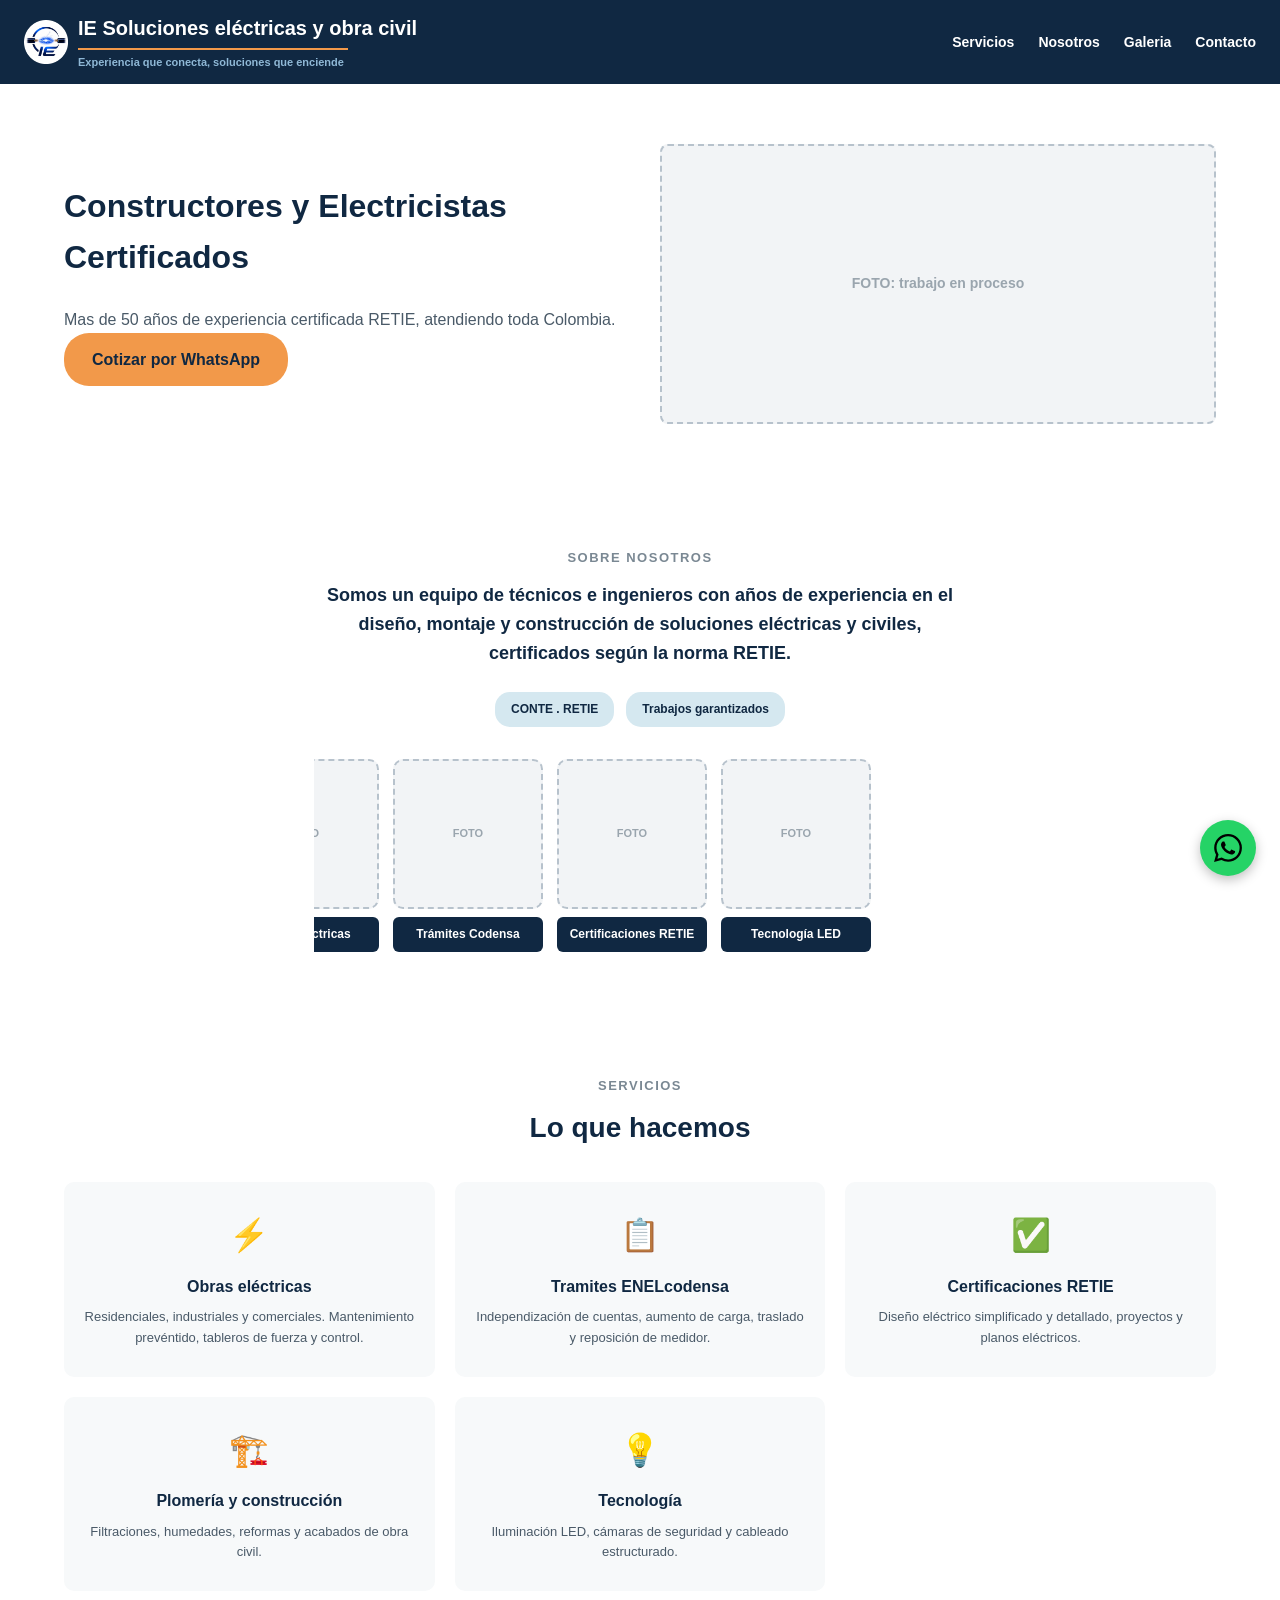
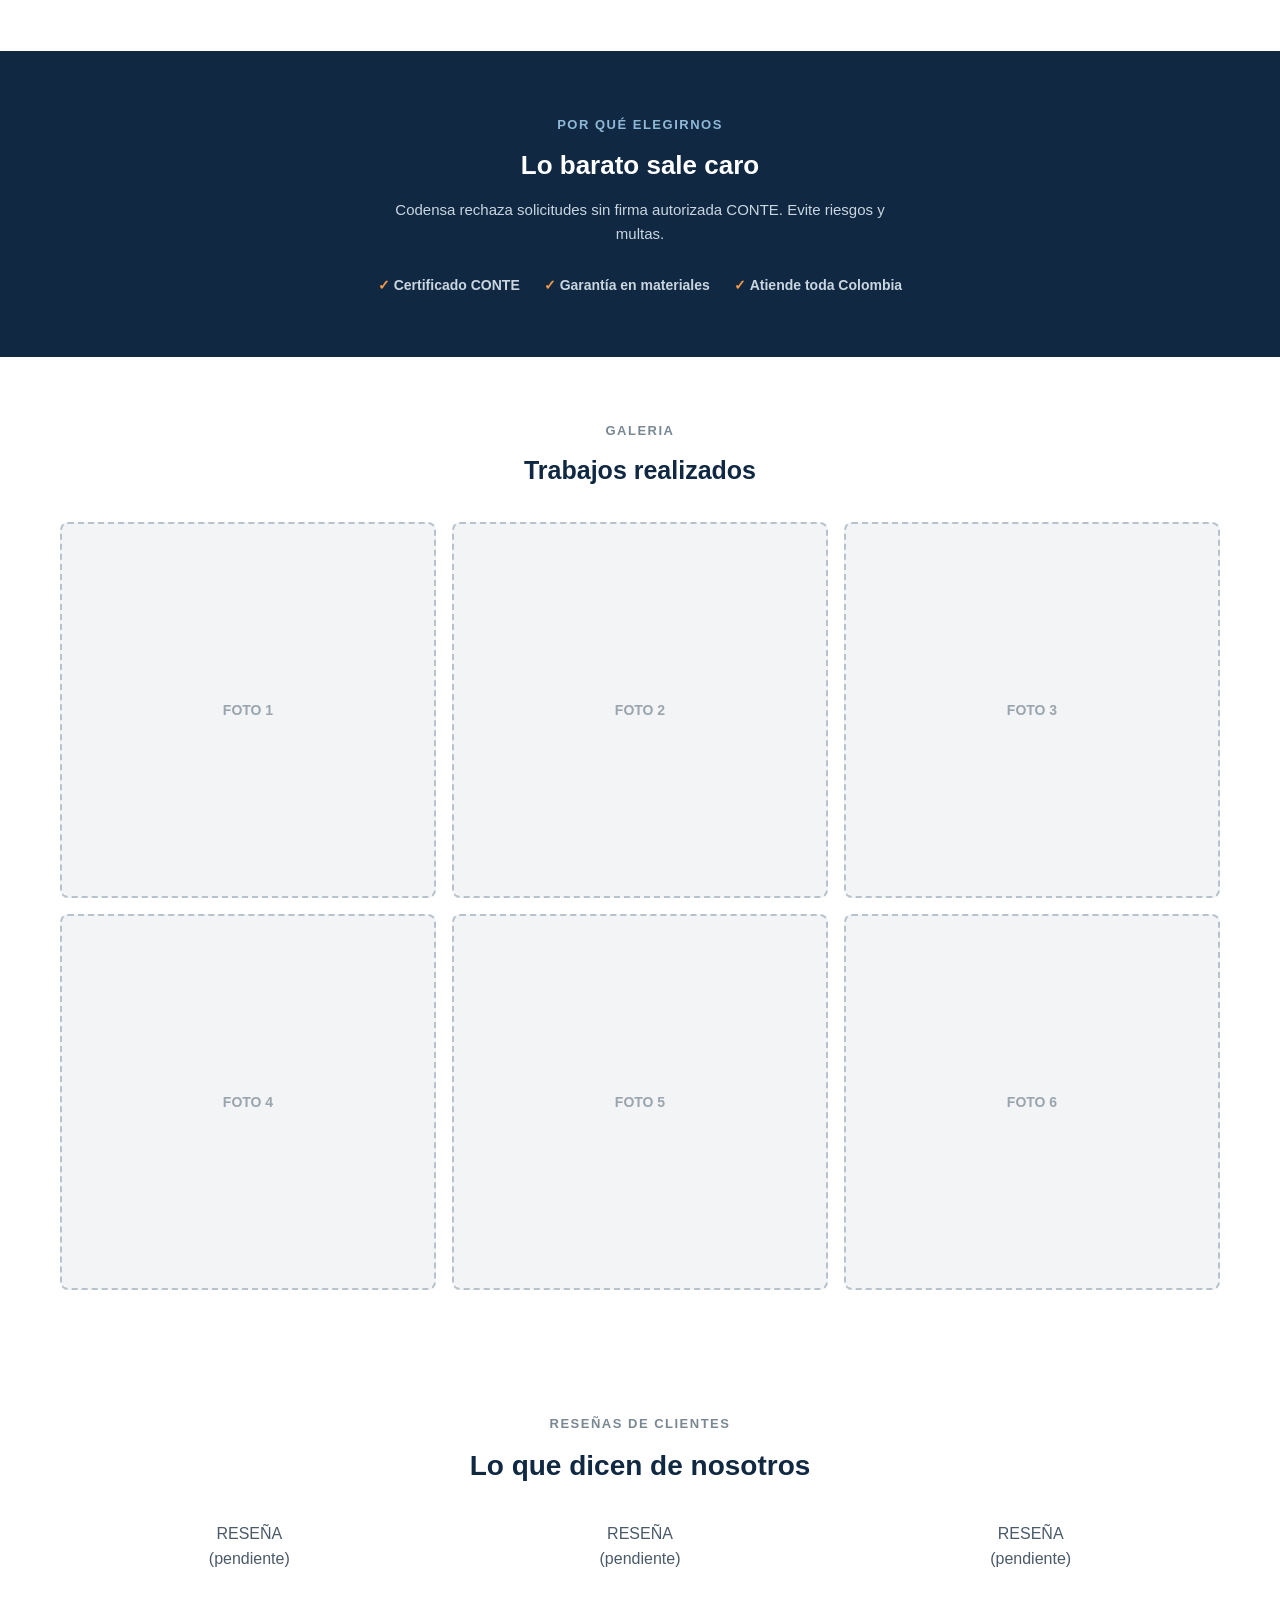
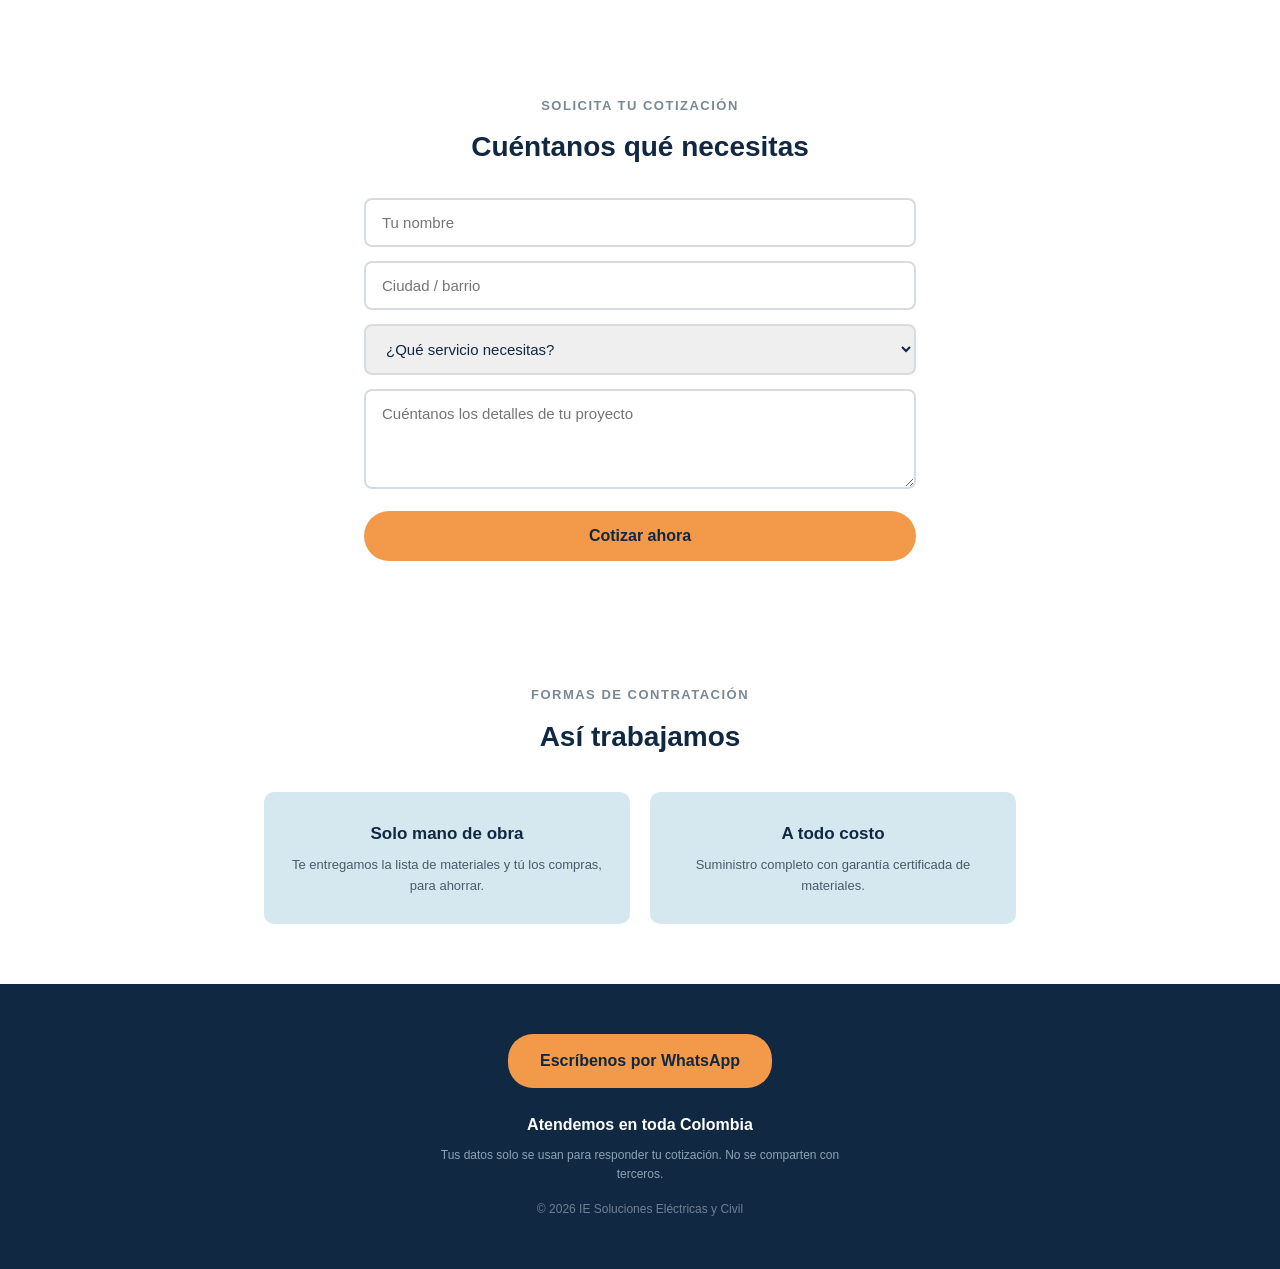
==== index.html @ 1da36f2f "primera version del sitio web" ====
<!DOCTYPE html>
<html lang="es">
<head>
    <meta charset="UTF-8">
    <meta name="viewport" content="width=device-width, initial-scale=1.0">
    <title>IE Soluciones Eléctricas y Obra Civil</title>
    <link rel ="stylesheet" href="css/styles.css">
</head>
<body>
    <header class ="header">
        <div class="header__logo">
            <img src="img/logo-icono-circular.png" alt="IE Soluciones" class="header__logo-img">
            <div class="header__textos">
                <span class="header__brand">IE Soluciones eléctricas y obra civil</span>
                <span class="header__raya"></span>
                <span class="header__lema">Experiencia que conecta, soluciones que enciende</span>
            </div>
        </div>
        <nav class="header__nav">
            <a href="#servicios">Servicios</a>
            <a href="#sobre-nosotros">Nosotros</a>
            <a href="#galeria">Galeria</a>
            <a href="#contacto">Contacto</a>
        </nav>
    </header>
    <section class="hero">
        <div class="hero__text">
            <h1 class="hero__title">Constructores y Electricistas Certificados</h1>
            <p class="hero__subtitle">Mas de 50 años de experiencia certificada RETIE, atendiendo toda Colombia.</p>
            <a href="#" class="hero__button">Cotizar por WhatsApp</a>
        </div>
        <div class="hero__image">
            <div class="hero__placeholder">FOTO: trabajo en proceso</div>
        </div>
    </section>
    <section class="sobre-nosotros" id="sobre-nosotros">
        <span class="sobre-nosotros__label">SOBRE NOSOTROS</span>
        <P class="sobre-nosotros__texto">Somos un equipo de técnicos e ingenieros con años de experiencia en el diseño, montaje y construcción de soluciones eléctricas y civiles, certificados según la norma RETIE.</P>
        <div class="sobre-nosotros__chips">
            <span class="chip">CONTE . RETIE </span>
            <span class="chip">Trabajos garantizados </span>
        </div>
        <div class="galeria-auto">
            <div class="galeria-auto__track">
                <div class="galeria-auto__item">
                    <div class="galeria-auto__placeholder">FOTO</div>
                    <span class="galeria-auto__nombre">Obras eléctricas</span>
                </div>
                <div class="galeria-auto__item">
                    <div class="galeria-auto__placeholder">FOTO</div>
                    <span class="galeria-auto__nombre">Trámites Codensa</span>
                </div>
                <div class="galeria-auto__item">
                    <div class="galeria-auto__placeholder">FOTO</div>
                    <span class="galeria-auto__nombre">Certificaciones RETIE</span>
                </div>
                <div class="galeria-auto__item">
                    <div class="galeria-auto__placeholder">FOTO</div>
                    <span class="galeria-auto__nombre">Tecnología LED</span>
        </div>
    </div>
</div>
    </section>
    <section class="servicios" id="servicios">
        <span class="servicios__label">SERVICIOS</span>
        <h2 class="servicios__titulo">Lo que hacemos</h2>

        <div class ="servicios__grid">
            <div class="servicio-card">
                <div class="servicio-card__icono">⚡</div>
                <h3 class="servicio-card__titulo">Obras eléctricas</h3>
                <p class="servicio-card__texto">Residenciales, industriales y comerciales. Mantenimiento prevéntido, tableros de fuerza y control.</p>
            </div>    
            <div class="servicio-card">
                <div class="servicio-card__icono">📋</div>
                <h3 class="servicio-card__titulo">Tramites ENELcodensa</h3>
                <p class="servicio-card__texto">Independización de cuentas, aumento de carga, traslado y reposición de medidor.</p>
            </div>
            <div class="servicio-card">
                <div class="servicio-card__icono">✅</div>
                <h3 class="servicio-card__titulo">Certificaciones RETIE</h3>
                <p class="servicio-card__texto">Diseño eléctrico simplificado y detallado, proyectos y planos eléctricos.</p>
            </div>
            <div class="servicio-card">
                <div class="servicio-card__icono">🏗️</div>
                <h3 class="servicio-card__titulo">Plomería y construcción</h3>
                <p class="servicio-card__texto">Filtraciones, humedades, reformas y acabados de obra civil.</p>
            </div>
            <div class="servicio-card">
                <div class="servicio-card__icono">💡</div>
                <h3 class="servicio-card__titulo">Tecnología</h3>
                <p class="servicio-card__texto">Iluminación LED, cámaras de seguridad y cableado estructurado.</p>
            </div>
        </div>
    </section>
    <section class="elegirnos">
        <span class="elegirnos__label">POR QUÉ ELEGIRNOS</span>
        <h2 class="elegirnos__titulo">Lo barato sale caro</h2>
        <p class="elegirnos__texto">Codensa rechaza solicitudes sin firma autorizada CONTE. Evite riesgos y multas.</p>

        <ul class="elegirnos__lista">
            <li>Certificado CONTE</li>
            <li>Garantía en materiales</li>
            <li>Atiende toda Colombia</li>
        </ul>
    </section>
    <section class="galeria-trabajos" id ="galeria">
        <span class="galeria-trabajos__label">GALERIA</span>
        <h2 class="galeria-trabajos__titulo">Trabajos realizados</h2>
        <div class="galeria-trabajos__grid">
            <div class="foto-placeholder">FOTO 1</div>
            <div class="foto-placeholder">FOTO 2</div>
            <div class="foto-placeholder">FOTO 3</div>
            <div class="foto-placeholder">FOTO 4</div>
            <div class="foto-placeholder">FOTO 5</div>
            <div class="foto-placeholder">FOTO 6</div>
        </div>
    </section>
    <section class="resenas">
        <span class="resenas__label">RESEÑAS DE CLIENTES</span>
        <h2 class="resenas__titulo">Lo que dicen de nosotros</h2>

        <div class="resenas__grid">
            <div class="resena-placeholder">RESEÑA<br>(pendiente)</div>
            <div class="resena-placeholder">RESEÑA<br>(pendiente)</div>
            <div class="resena-placeholder">RESEÑA<br>(pendiente)</div>
        </div>
    </section>
    <section class="cotizar" id="cotizar">
        <span class="cotizar__label">SOLICITA TU COTIZACIÓN</span>
        <h2 class="cotizar__titulo">Cuéntanos qué necesitas</h2>

        <form class="cotizar__form">
            <input type="text" id="nombre" class="cotizar__input" placeholder="Tu nombre" required>
            <input type="text" id="ciudad" class="cotizar__input" placeholder="Ciudad / barrio" required>
            <select id="servicio" class="cotizar__input" required>
                <option value="" disabled selected>¿Qué servicio necesitas?</option>
                <option value="Obras eléctricas">Obras eléctricas</option>
                <option value="Trámites Codensa">Trámites Codensa</option>
                <option value="Certificaciones RETIE">Certificaciones RETIE</option>
                <option value="Plomería y construcción">Plomería y construcción</option>
                <option value="Tecnología (LED, cámaras)">Tecnología (LED, cámaras)</option>
            </select>
            <textarea id="detalles" class="cotizar__input" placeholder="Cuéntanos los detalles de tu proyecto" rows="4" required></textarea>

            <button type="button" id="btnCotizar" class="cotizar__boton">Cotizar ahora</button>
        </form>
    </section>
    <section class="pago">
        <span class="pago__label">FORMAS DE CONTRATACIÓN</span>
        <h2 class="pago__titulo">Así trabajamos</h2>

        <div class="pago__grid">
            <div class="pago-card">
                <h3 class="pago-card__titulo">Solo mano de obra</h3>
                <p class="pago-card__texto">Te entregamos la lista de materiales y tú los compras, para ahorrar.</p>
            </div>
            <div class="pago-card">
                <h3 class="pago-card__titulo">A todo costo</h3>
                <p class="pago-card__texto">Suministro completo con garantía certificada de materiales.</p>
            </div>
        </div>
    </section>
    <footer class="footer" id="contacto">
        <a href="https://wa.me/573001234567" target="_blank" class="footer__boton">Escríbenos por WhatsApp</a>
        <p class="footer__cobertura">Atendemos en toda Colombia</p>
        <p class="footer__privacidad">Tus datos solo se usan para responder tu cotización. No se comparten con terceros.</p>
        <p class="footer__copy">© 2026 IE Soluciones Eléctricas y Civil</p>
    </footer>

    <a href="https://wa.me/573001234567" target="_blank" class="whatsapp-flotante">
        <img src="img/whatsapp.svg" alt="WhatsApp" class="whatsapp-flotante__icono">
    </a>
    <script src="js/script.js"></script>
</body>
</html>
---- css/styles.css ----
*{
    margin: 0;
    padding: 0;
    box-sizing: border-box;
}
:root {
    --color-navy: #102842;
    --color-amber: #f2994a;
    --color-white: #FFFFFF;
    --color-grey-text: #4A5A68;
    --font-principal: Arial, Helvetica, sans-serif;
}
body {
    font-family: var(--font-principal);
    line-height: 1.6;
    color:var(--color-grey-text);
    background-color: var(--color-white);
}
.header{
    display: flex;
    align-items: center;
    justify-content: space-between;
    padding: 12px 24px;
    background-color: var(--color-navy);
    position: sticky;
    top: 0;
    z-index: 100;
}
.header__logo {
    display: flex;
    align-items: center;
    gap: 10px;
}

.header__textos {
    display: flex;
    flex-direction: column;
}

.header__raya {
    width: 270px;
    height: 2px;
    background-color: var(--color-amber);
    margin: 4px 0;
}

.header__lema {
    color: #8FB8D6;
    font-size: 11px;
    font-weight: 600;
}
.header__logo-img{
    width: 44px;
    height: 44px;
}
.header__brand{
    color: var(--color-white);
    font-size: 20px;
    font-weight: 800;
}
.header__nav{
    display: flex;
    gap: 24px;
}
.header__nav a{
    color: var(--color-white);
    text-decoration: none;
    font-size: 14px;
    font-weight: 600;
}
.header a:hover{
    color: var(--color-amber);
}
.hero__placeholder {
    width: 100%;
    height: 280px;
    background-color: #F2F4F6;
    border: 2px dashed #B7C2CC;
    border-radius: 8px;
    display: flex;
    align-items: center;
    justify-content: center;
    color: #9AA5AE;
    font-weight: 600;
    font-size: 14px;
    text-align: center;
}
.hero {
    display: flex;
    align-items: center;
    gap: 40px;
    padding: 60px 24px;
    max-width: 1200px;
    margin: 0 auto;
}
.hero__text{
    flex: 1;
}
.hero__image{
    flex: 1;
}
.hero__title{
    font-size: 32px;
    color: var(--color-navy);
    margin-bottom: 24px;
}
.hero__button {
    display: inline-block;
    background-color: var(--color-amber);
    color: var(--color-navy);
    font-weight: 800;
    text-decoration: none;
    padding: 14px 28px;
    border-radius: 25px;
}
.hero__button:hover{
    background-color: #e0863a;
}
@media (max-width: 768px){
    .hero{
        flex-direction: column;
        text-align: center;
        padding: 40px 20px;
    }
    .header__nav{
        display: none;
    }
}
.sobre-nosotros{
    max-width: 700px;
    margin: 0 auto;
    padding: 60px 24px;
    text-align: center;
}
.sobre-nosotros__label{
    color: #7a8893;
    font-size: 13px;
    font-weight: 700;
    letter-spacing: 1.5px;
}
.sobre-nosotros__texto{
    font-size: 18px;
    color: var(--color-navy);
    font-weight: 600;
    margin-top: 12px;
    margin-bottom: 24px;
}
.sobre-nosotros__chips{
    display: flex;
    justify-content: center;
    gap: 12px;
}
.chip {
    background-color: #d5e8f0;
    color: var(--color-navy);
    font-size: 12px;
    font-weight: 700;
    padding: 8px 16px;
    border-radius: 15px;
}
.galeria-auto{
    margin-top: 32px;
    overflow: hidden;
    position: relative;
}
.galeria-auto__track{
    display: flex;
    gap: 14px;
}
.galeria-auto__item{
    flex-shrink: 0;
    width: 150px;
}
.galeria-auto__placeholder{
    width: 150px;
    height: 150px;
    background-color: #f2f4f6;
    border: 2px dashed #b7c2cc;
    border-radius: 10px;
    display: flex;
    align-items: center;
    justify-content: center;
    color: #9aa5ae;
    font-weight: 600;
    font-size: 11px;
}
.galeria-auto__nombre{
    display: block;
    margin-top: 8px;
    background-color: var(--color-navy);
    color: var(--color-white);
    font-size: 12px;
    font-weight: 700;
    text-align: center;
    padding: 8px 4px;
    border-radius: 6px;
}
.servicios{
    max-width: 1200px;
    margin: 0 auto;
    padding: 60px 24px;
    text-align: center;
}
.servicios__label{
    color: #7a8893;
    font-size: 13px;
    font-weight: 700;
    letter-spacing: 1.5px;
}
.servicios__titulo{
    font-size: 28px;
    color: var(--color-navy);
    margin-top: 8px;
    margin-bottom: 32px;
}
.servicios__grid{
    display: grid;
    grid-template-columns: repeat(3, 1fr);
    gap: 20px;
}
.servicio-card{
    background-color: #f7f9fa;
    border-radius: 10px;
    padding: 28px 20px;
    text-align: center;
}
.servicio-card__icono{
    font-size: 32px;
    margin-bottom: 12px;
}
.servicio-card__titulo{
    font-size: 16px;
    color: var(--color-navy);
    margin-bottom: 8px;
}
.servicio-card__texto{
    font-size: 13px;
    color: var(--color-grey-text);
}
@media (max-width: 900px){
    .servicios__grid{
        grid-template-columns: repeat(2, 1fr);
    }
}
@media (max-width: 600px){
    .servicios__grid{
        grid-template-columns: 1fr;
    }
}
.elegirnos {
    background-color: var(--color-navy);
    padding: 60px 24px;
    text-align: center;
}

.elegirnos__label {
    color: #8FB8D6;
    font-size: 13px;
    font-weight: 700;
    letter-spacing: 1.5px;
}

.elegirnos__titulo {
    color: var(--color-white);
    font-size: 26px;
    margin-top: 8px;
    margin-bottom: 12px;
}

.elegirnos__texto {
    color: #C9D6E0;
    font-size: 15px;
    max-width: 500px;
    margin: 0 auto 28px auto;
}

.elegirnos__lista {
    list-style: none;
    display: flex;
    justify-content: center;
    flex-wrap: wrap;
    gap: 24px;
}

.elegirnos__lista li {
    color: #C9D6E0;
    font-size: 14px;
    font-weight: 600;
}

.elegirnos__lista li::before {
    content: "✓ ";
    color: var(--color-amber);
    font-weight: 800;
}
.galeria-trabajos{
    max-width: 1200px;
    margin: 0 auto;
    padding: 60px 20px;
    text-align: center;
}
.galeria-trabajos__label{
    color: #7a8893;
    font-size: 13px;
    font-weight: 700;
    letter-spacing: 1.5px;
}
.galeria-trabajos__titulo{
    font-size: 25px;
    color: var(--color-navy);
    margin-top: 8px;
    margin-bottom: 32px;
}
.galeria-trabajos__grid{
    display: grid;
    grid-template-columns: repeat(3, 1fr);
    gap: 16px;
}
.foto-placeholder{
    background-color: #F2F4F6;
    border: 2px dashed #B7C2CC;
    border-radius: 8px;
    aspect-ratio: 1 / 1;
    display: flex;
    align-items: center;
    justify-content: center;
    color: #9AA5AE;
    font-weight: 600;
    font-size: 14px;
}
@media (max-width: 600px){
    .galeria-trabajos__grid{
        grid-template-columns: repeat(2,1fr);
    }
}
.resenas {
    max-width: 1200px;
    margin: 0 auto;
    padding: 60px 24px;
    text-align: center;
}

.resenas__label {
    color: #7A8893;
    font-size: 13px;
    font-weight: 700;
    letter-spacing: 1.5px;
}

.resenas__titulo {
    font-size: 28px;
    color: var(--color-navy);
    margin-top: 8px;
    margin-bottom: 32px;
}

.resenas__grid {
    display: grid;
    grid-template-columns: repeat(3, 1fr);
    gap: 20px;
}

@media (max-width: 900px) {
    .resenas__grid {
        grid-template-columns: 1fr;
    }
}
.pago {
    max-width: 800px;
    margin: 0 auto;
    padding: 60px 24px;
    text-align: center;
}
.pago__label {
    color: #7A8893;
    font-size: 13px;
    font-weight: 700;
    letter-spacing: 1.5px;
}
.pago__titulo {
    font-size: 28px;
    color: var(--color-navy);
    margin-top: 8px;
    margin-bottom: 32px;
}
.pago__grid {
    display: grid;
    grid-template-columns: repeat(2, 1fr);
    gap: 20px;
}
.pago-card {
    background-color: #D5E8F0;
    border-radius: 10px;
    padding: 28px 20px;
}
.pago-card__titulo {
    font-size: 17px;
    color: var(--color-navy);
    margin-bottom: 8px;
}
.pago-card__texto {
    font-size: 13px;
    color: var(--color-grey-text);
}
@media (max-width: 600px) {
    .pago__grid {
        grid-template-columns: 1fr;
    }
}
.cotizar {
    max-width: 600px;
    margin: 0 auto;
    padding: 60px 24px;
    text-align: center;
}

.cotizar__label {
    color: #7A8893;
    font-size: 13px;
    font-weight: 700;
    letter-spacing: 1.5px;
}

.cotizar__titulo {
    font-size: 28px;
    color: var(--color-navy);
    margin-top: 8px;
    margin-bottom: 28px;
}

.cotizar__form {
    display: flex;
    flex-direction: column;
    gap: 14px;
    text-align: left;
}

.cotizar__input {
    width: 100%;
    padding: 14px 16px;
    border: 2px solid #D5DCE1;
    border-radius: 8px;
    font-family: var(--font-principal);
    font-size: 15px;
    color: var(--color-navy);
}

.cotizar__input:focus {
    outline: none;
    border-color: var(--color-amber);
}

.cotizar__boton {
    background-color: var(--color-amber);
    color: var(--color-navy);
    font-weight: 800;
    font-size: 16px;
    border: none;
    padding: 16px;
    border-radius: 25px;
    cursor: pointer;
    margin-top: 8px;
}

.cotizar__boton:hover {
    background-color: #E0863A;
}

.contacto {
    max-width: 600px;
    margin: 0 auto;
    padding: 60px 24px;
    text-align: center;
}

.contacto__label {
    color: #7A8893;
    font-size: 13px;
    font-weight: 700;
    letter-spacing: 1.5px;
}

.contacto__titulo {
    font-size: 28px;
    color: var(--color-navy);
    margin-top: 8px;
    margin-bottom: 8px;
}

.contacto__nota {
    font-size: 14px;
    color: var(--color-grey-text);
    margin-bottom: 28px;
}

.contacto__form {
    display: flex;
    flex-direction: column;
    gap: 14px;
    text-align: left;
}
.footer {
    background-color: var(--color-navy);
    padding: 50px 24px;
    text-align: center;
}

.footer__boton {
    display: inline-block;
    background-color: var(--color-amber);
    color: var(--color-navy);
    font-weight: 800;
    text-decoration: none;
    padding: 14px 32px;
    border-radius: 25px;
    margin-bottom: 24px;
}

.footer__cobertura {
    color: var(--color-white);
    font-weight: 600;
    margin-bottom: 8px;
}

.footer__privacidad {
    color: #8FA3B5;
    font-size: 12px;
    max-width: 400px;
    margin: 0 auto 16px auto;
}

.footer__copy {
    color: #6F8194;
    font-size: 12px;
}

.whatsapp-flotante {
    position: fixed;
    bottom: 24px;
    right: 24px;
    width: 56px;
    height: 56px;
    background-color: #25D366;
    border-radius: 50%;
    display: flex;
    align-items: center;
    justify-content: center;
    font-size: 28px;
    text-decoration: none;
    box-shadow: 0 4px 12px rgba(0,0,0,0.25);
    z-index: 200;
}
.whatsapp-flotante__icono {
    width: 28px;
    height: 28px;
}
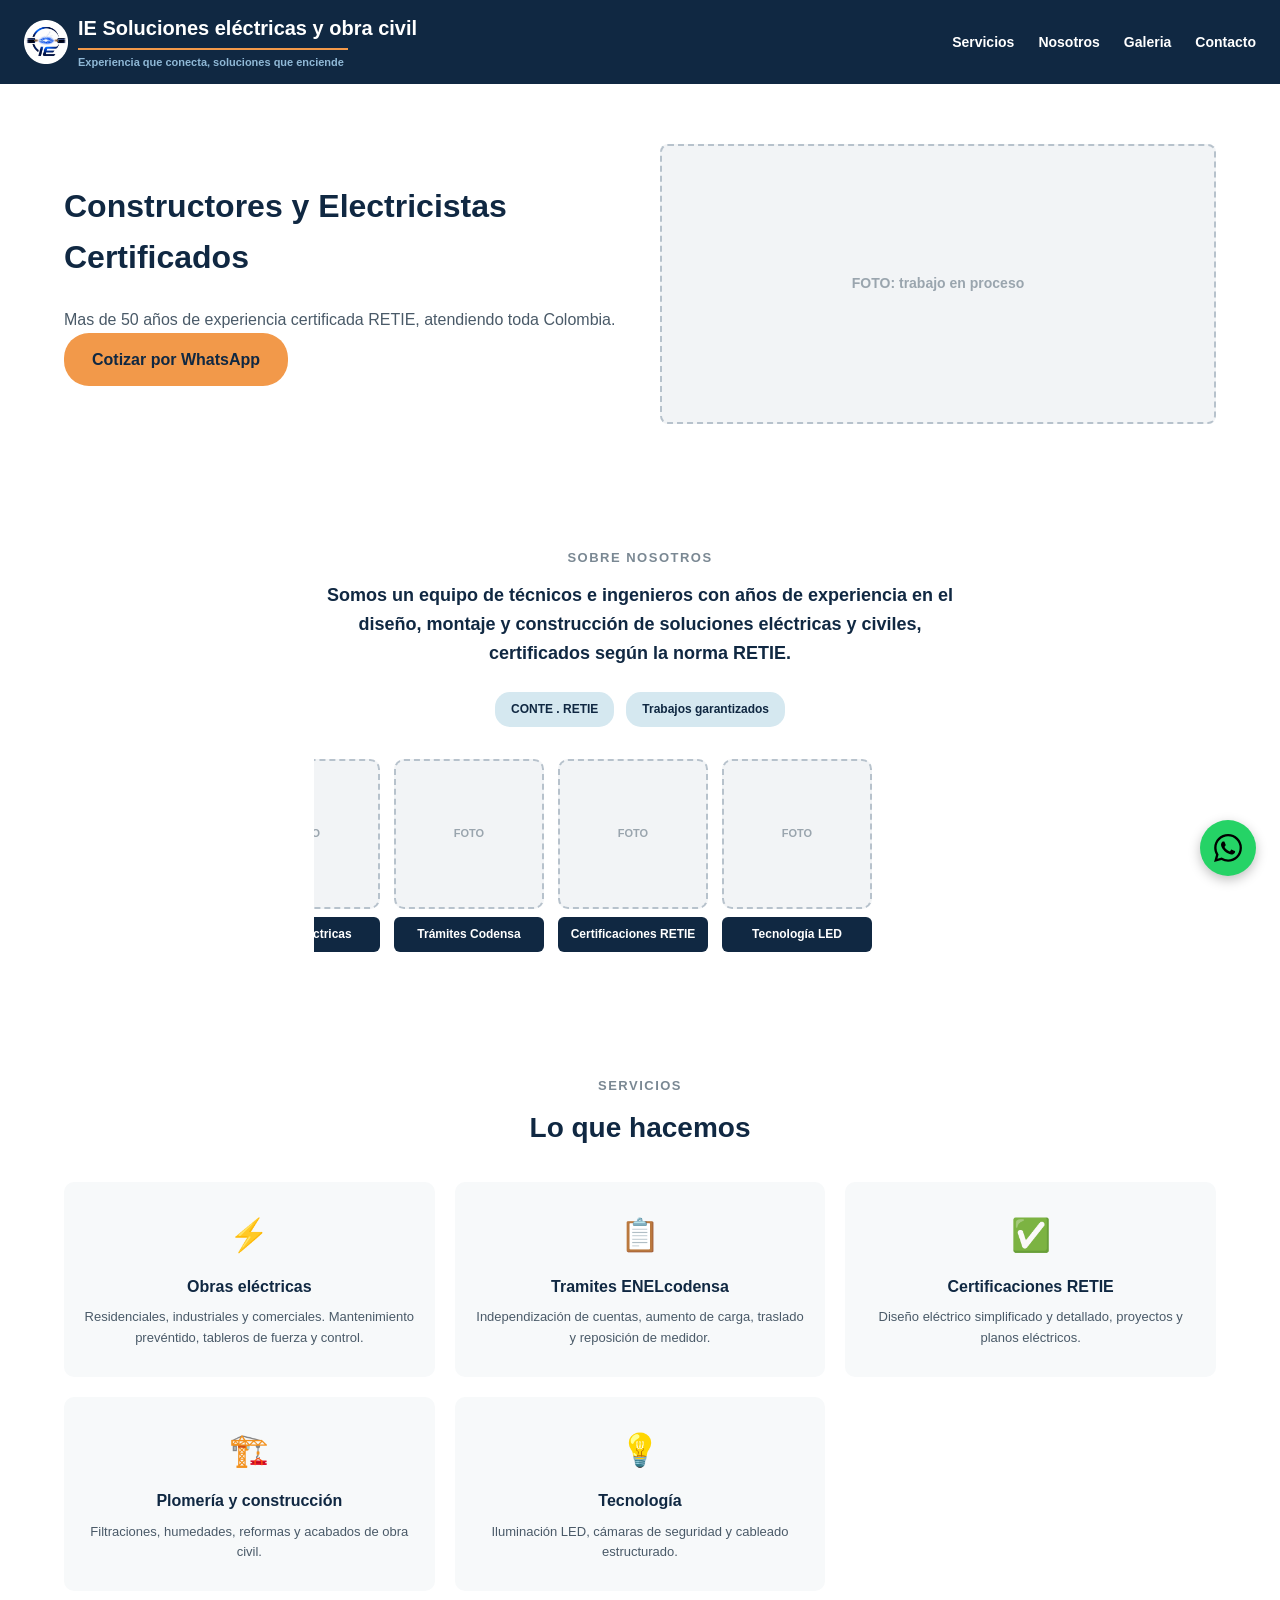
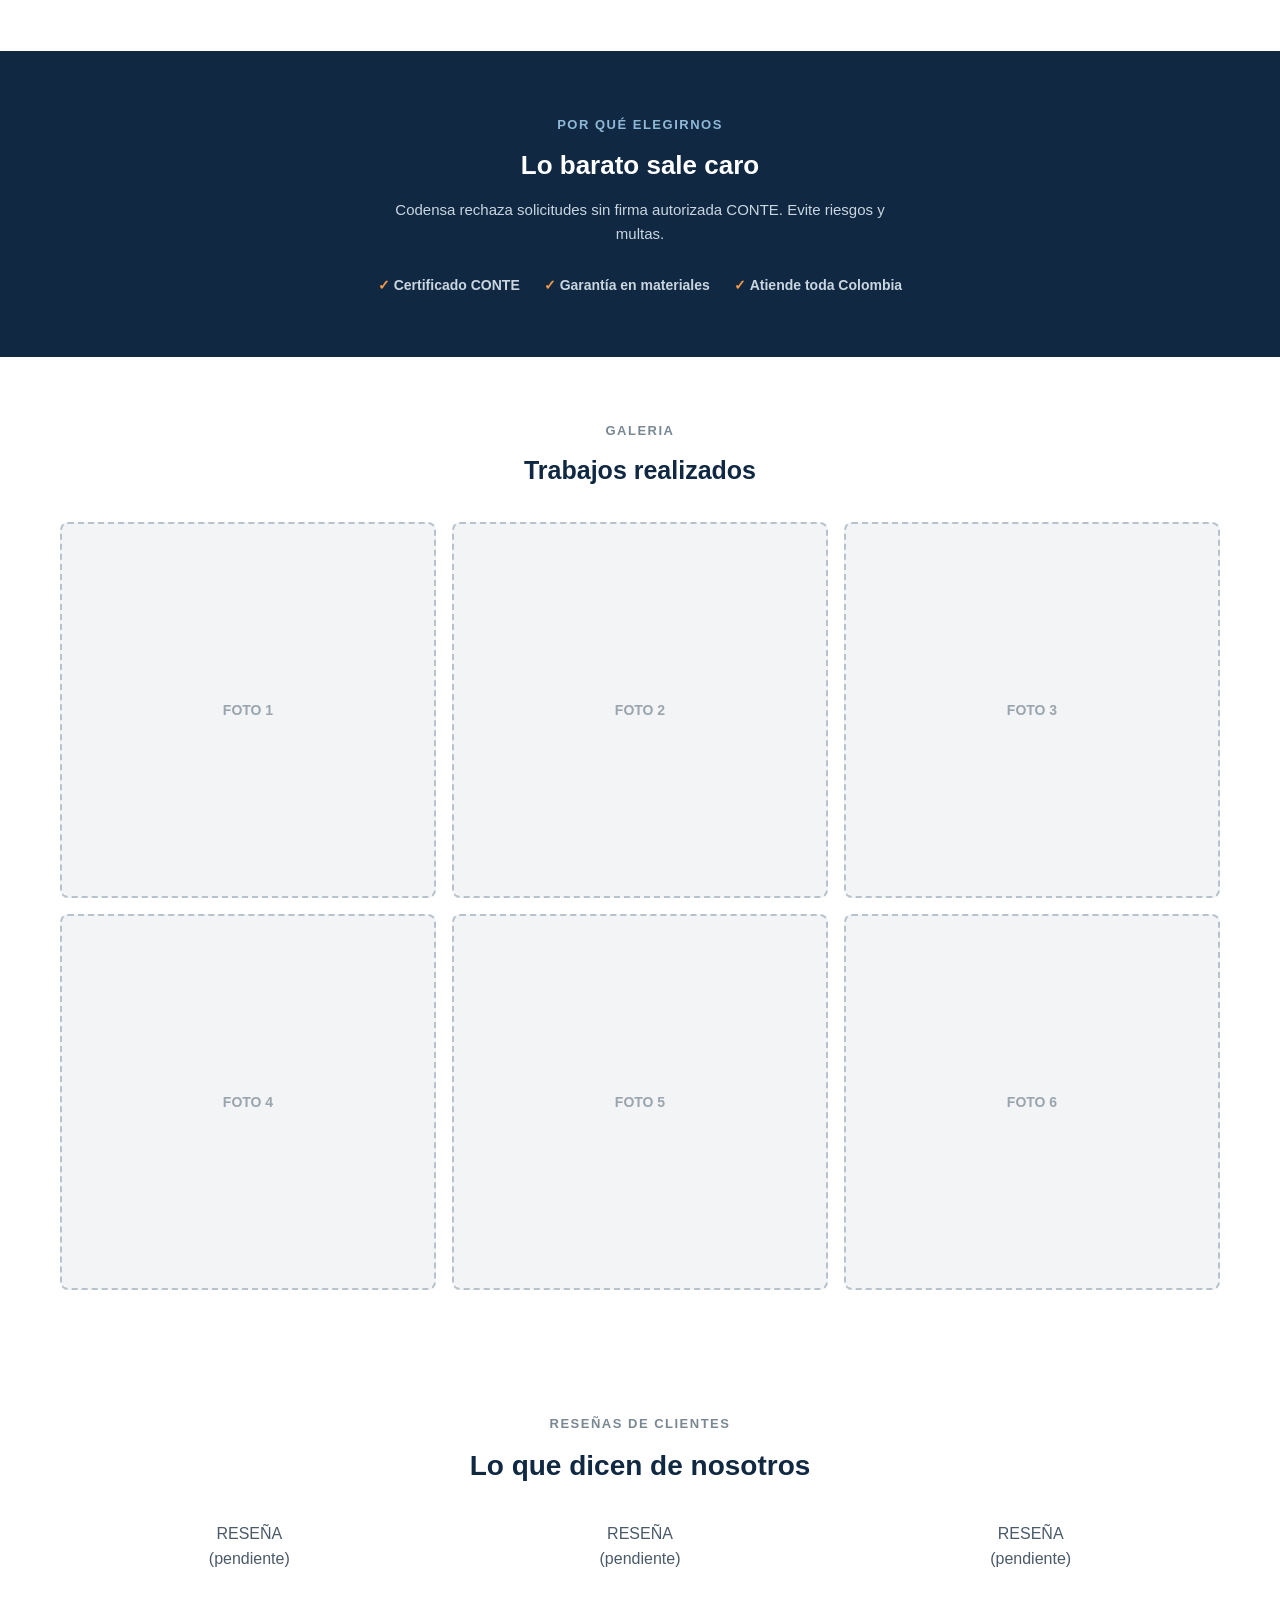
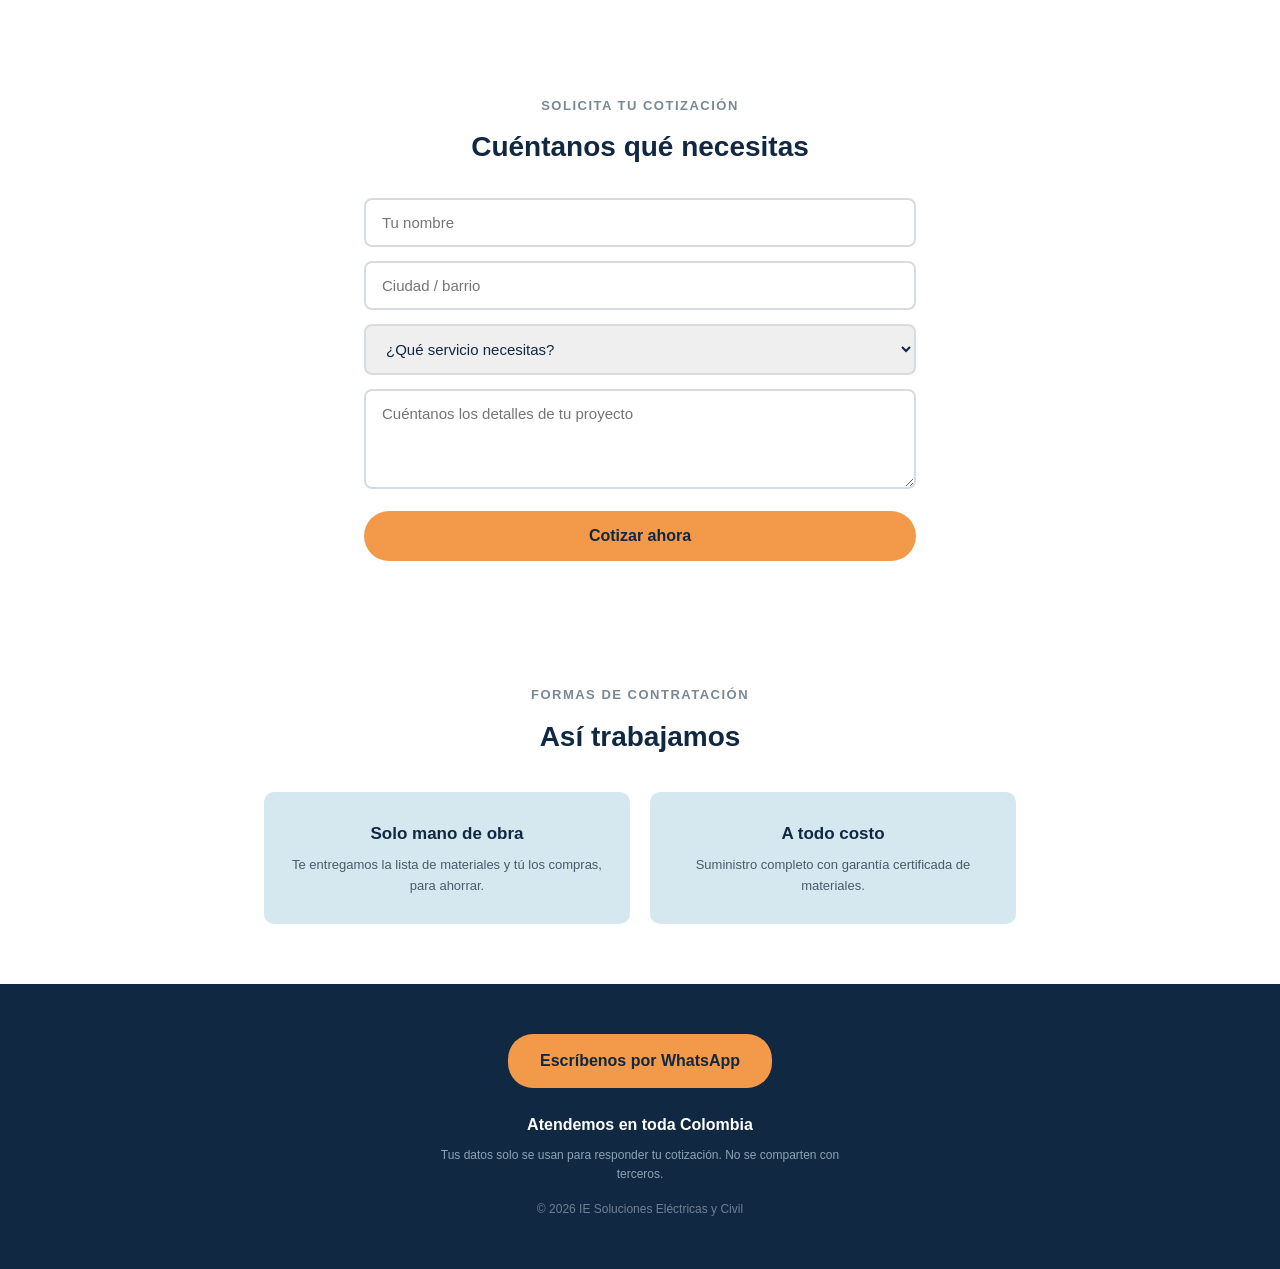
==== commit 4c15ec56: "actualizacion de nuevas carpetas de galeria" ====
--- a/index.html
+++ b/index.html
@@ -25,12 +25,12 @@
     </header>
     <section class="hero">
         <div class="hero__text">
-            <h1 class="hero__title">Constructores y Electricistas Certificados</h1>
-            <p class="hero__subtitle">Mas de 50 años de experiencia certificada RETIE, atendiendo toda Colombia.</p>
+            <h1 class="hero__title" id="hero-titulo">Constructores y Electricistas Certificados</h1>
+            <p class="hero__subtitle" id="hero-subtitle">Mas de 50 años de experiencia certificada RETIE, atendiendo toda Colombia.</p>
             <a href="#" class="hero__button">Cotizar por WhatsApp</a>
         </div>
         <div class="hero__image">
-            <div class="hero__placeholder">FOTO: trabajo en proceso</div>
+            <div class="hero__placeholder" id="hero-imagen">FOTO: trabajo en proceso</div>
         </div>
     </section>
     <section class="sobre-nosotros" id="sobre-nosotros">
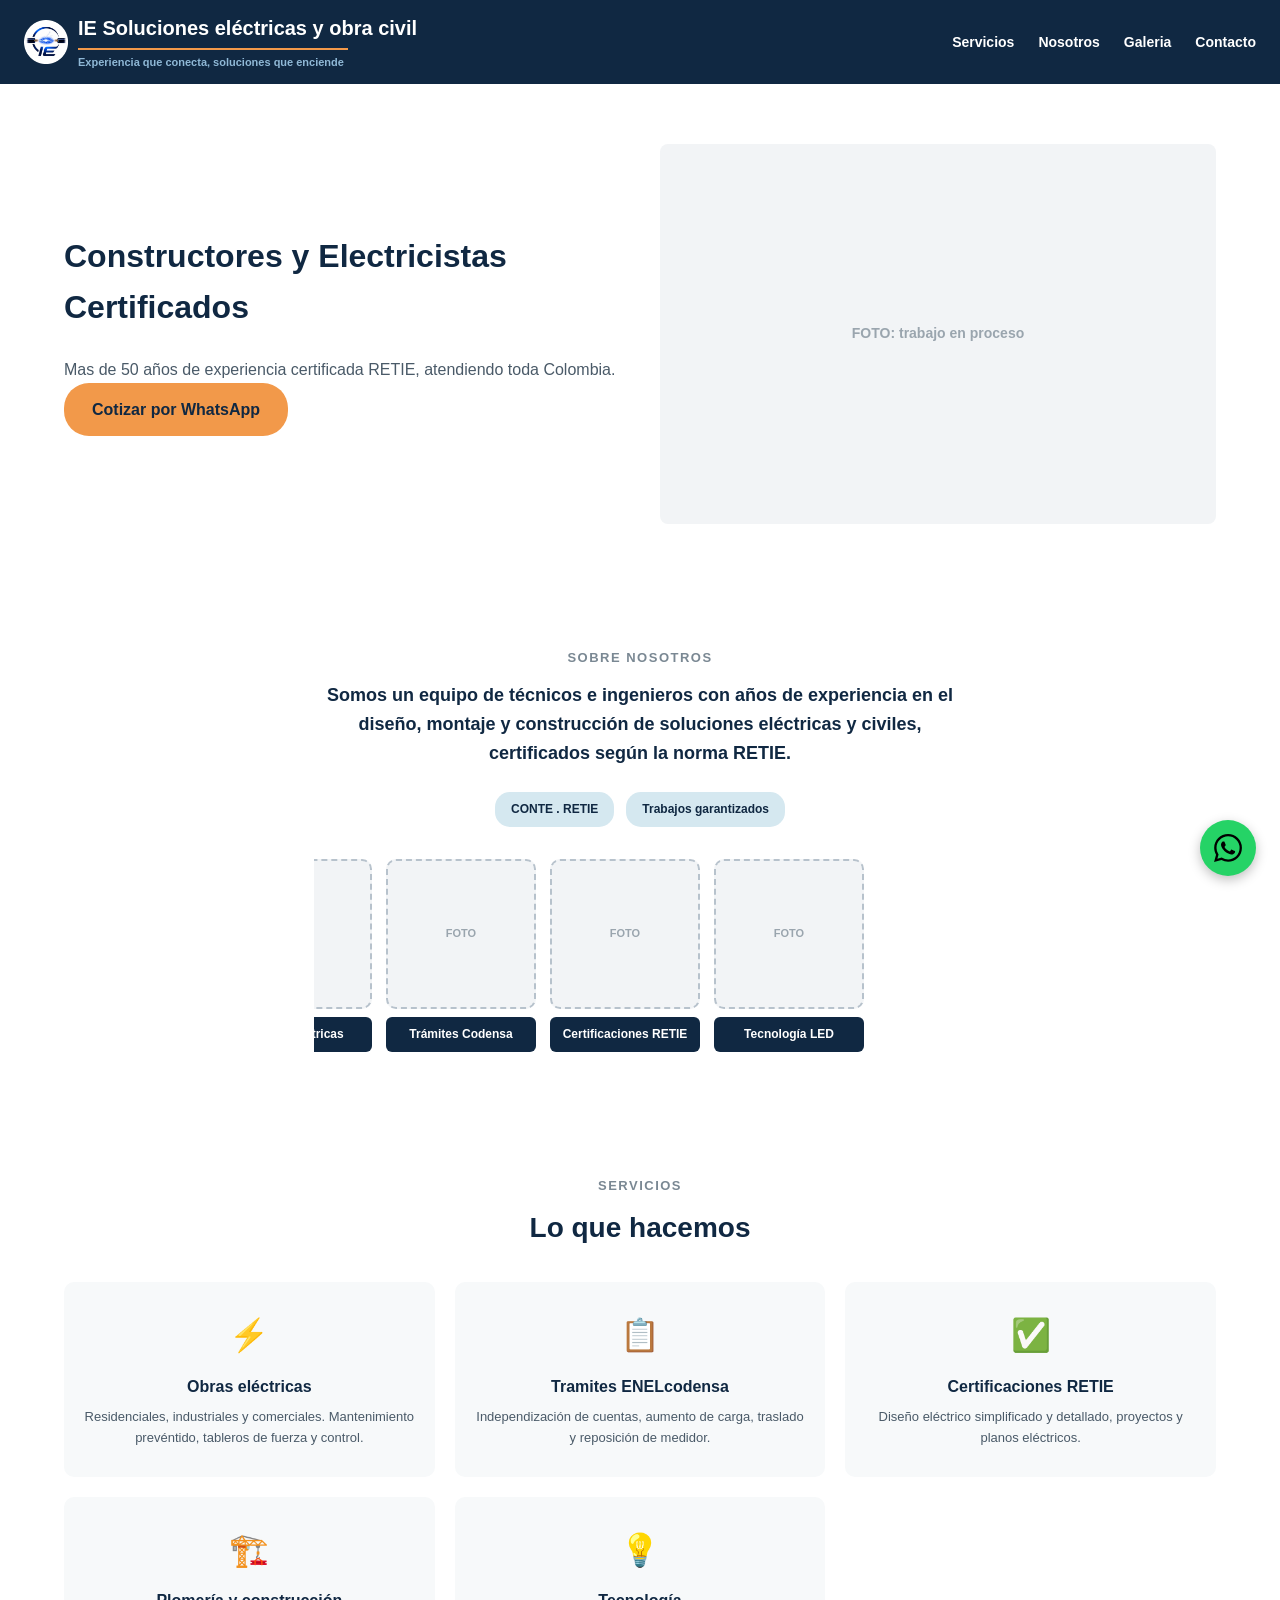
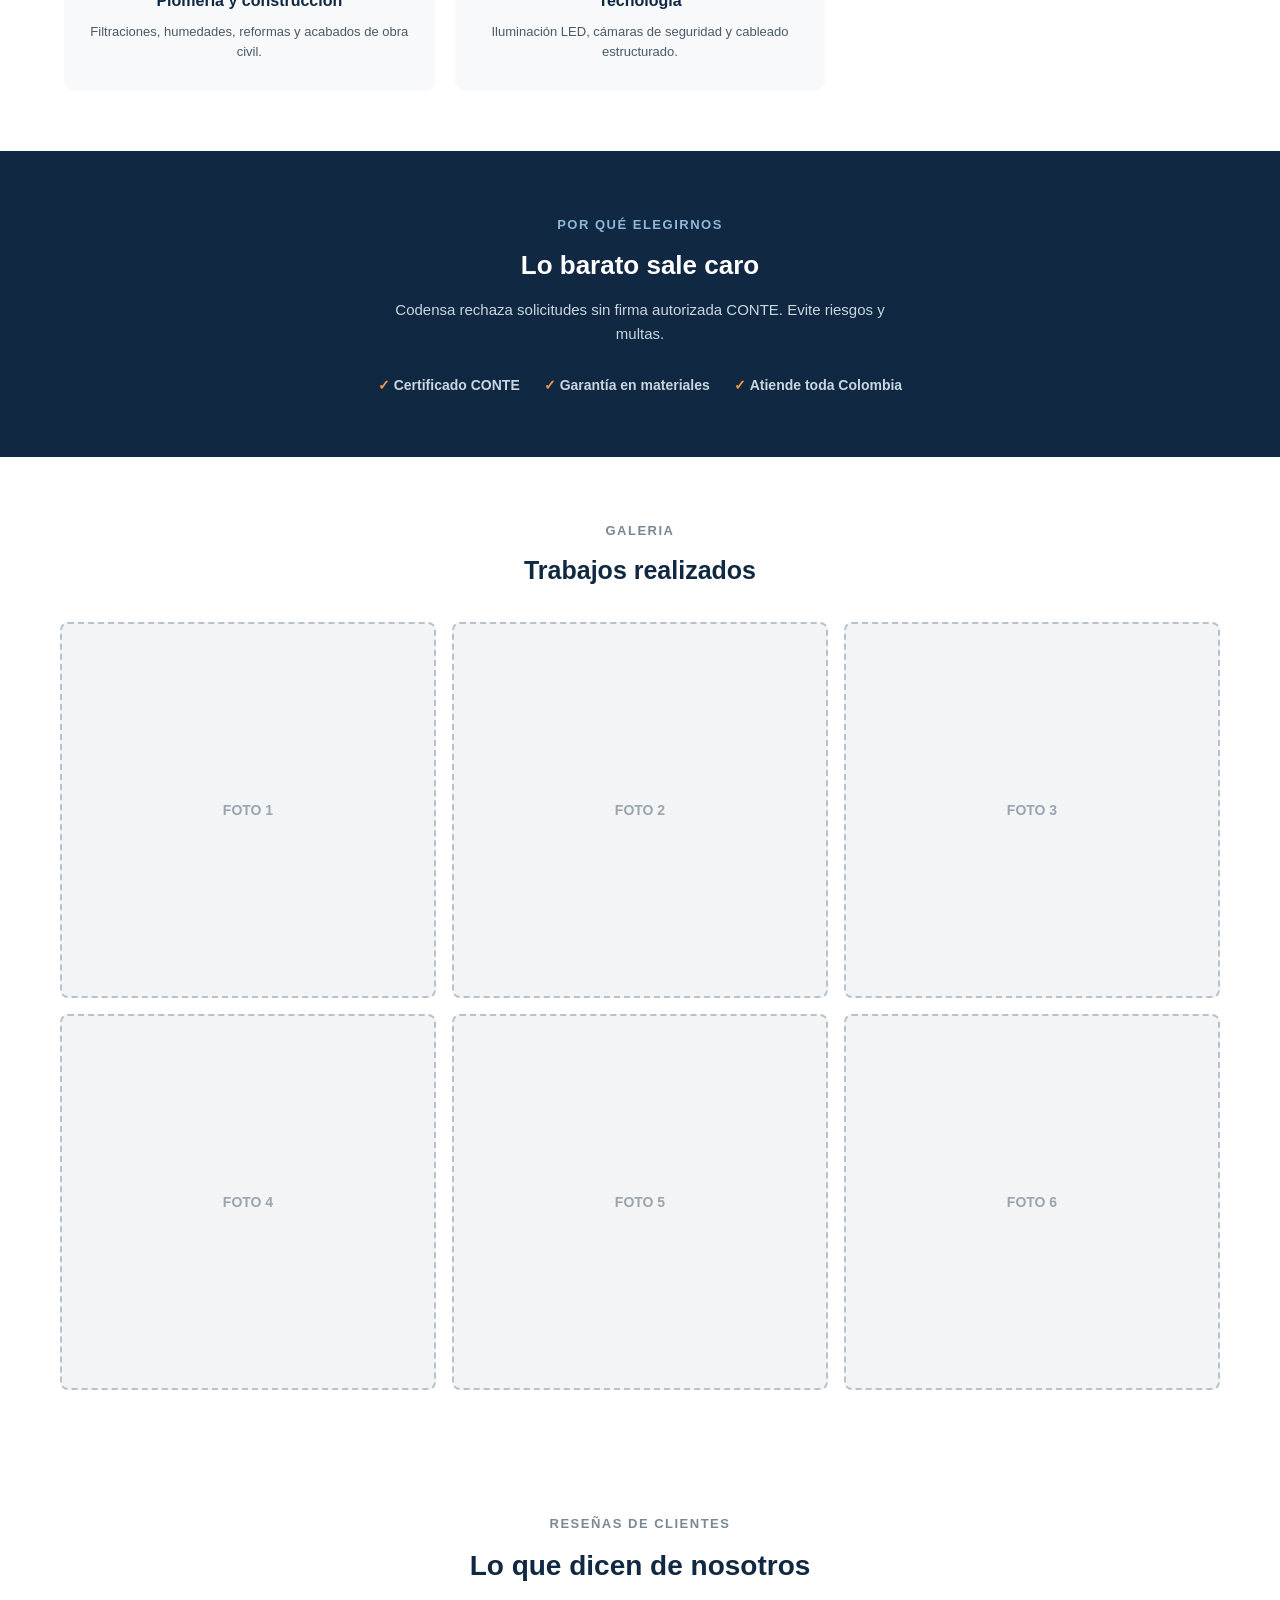
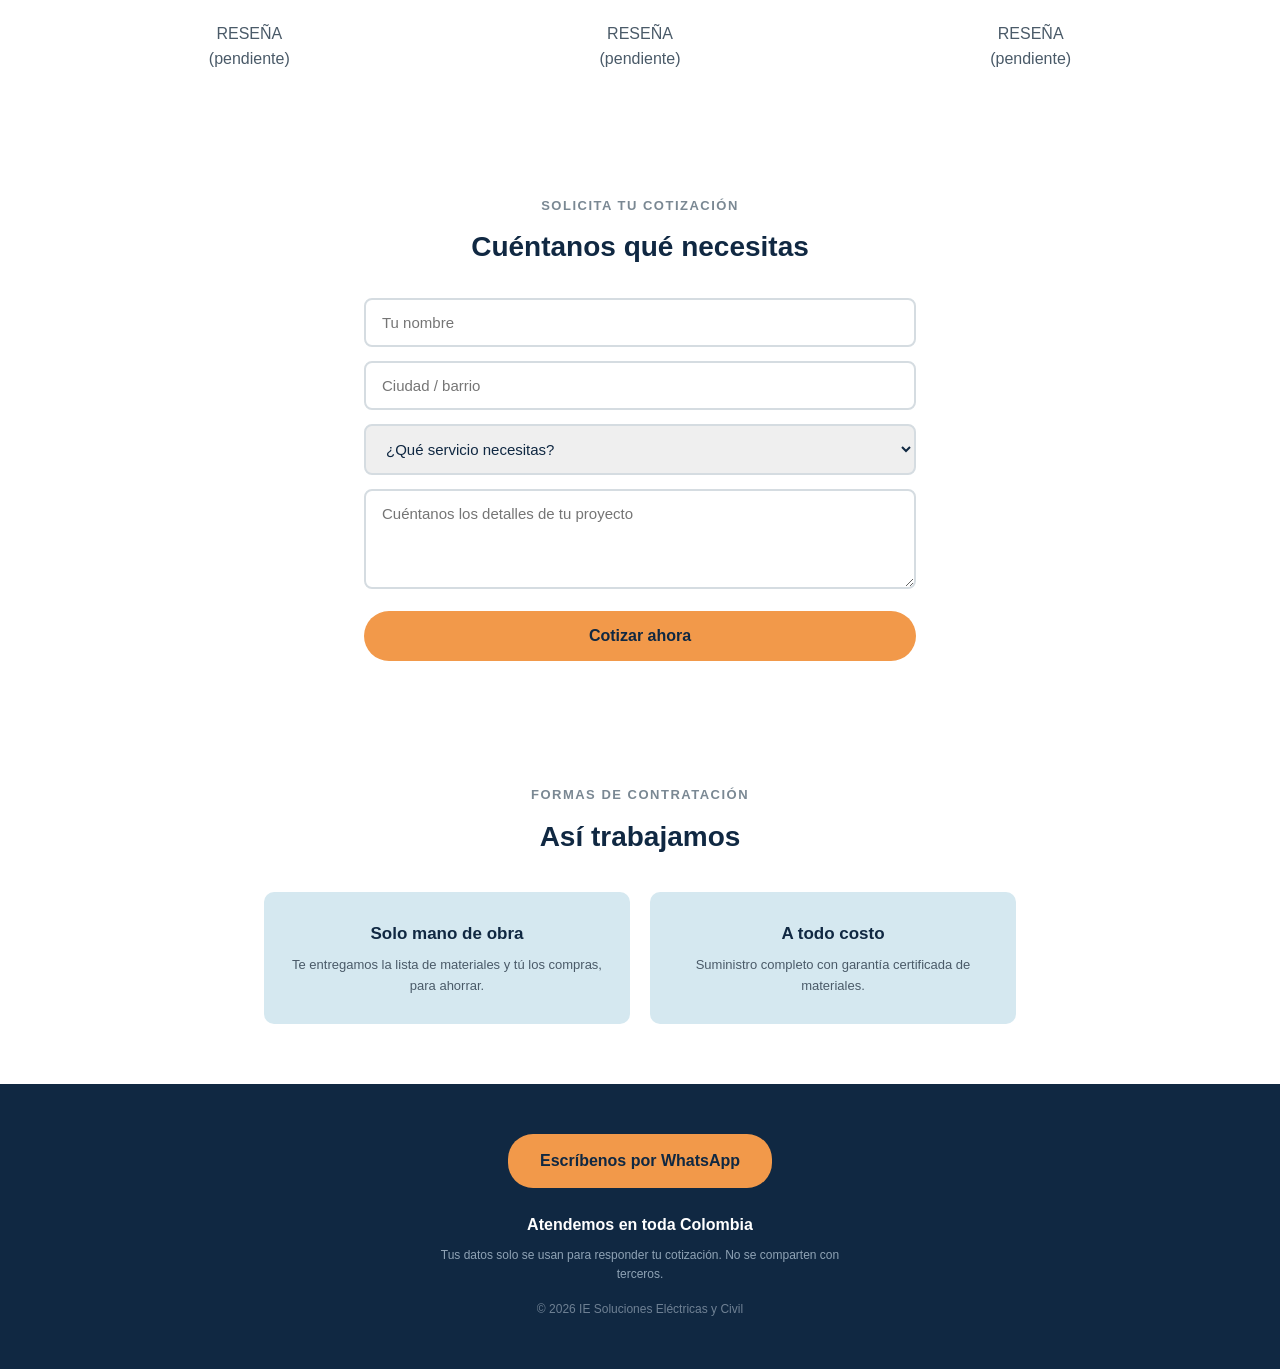
==== commit c8e4f72a: "prueba hero2" ====
--- a/index.html
+++ b/index.html
@@ -26,7 +26,7 @@
     <section class="hero">
         <div class="hero__text">
             <h1 class="hero__title" id="hero-titulo">Constructores y Electricistas Certificados</h1>
-            <p class="hero__subtitle" id="hero-subtitle">Mas de 50 años de experiencia certificada RETIE, atendiendo toda Colombia.</p>
+            <p class="hero__subtitle" id="hero-subtitulo">Mas de 50 años de experiencia certificada RETIE, atendiendo toda Colombia.</p>
             <a href="#" class="hero__button">Cotizar por WhatsApp</a>
         </div>
         <div class="hero__image">
@@ -35,7 +35,7 @@
     </section>
     <section class="sobre-nosotros" id="sobre-nosotros">
         <span class="sobre-nosotros__label">SOBRE NOSOTROS</span>
-        <P class="sobre-nosotros__texto">Somos un equipo de técnicos e ingenieros con años de experiencia en el diseño, montaje y construcción de soluciones eléctricas y civiles, certificados según la norma RETIE.</P>
+        <P class="sobre-nosotros__texto" id="sobre-nosotros-texto">Somos un equipo de técnicos e ingenieros con años de experiencia en el diseño, montaje y construcción de soluciones eléctricas y civiles, certificados según la norma RETIE.</P>
         <div class="sobre-nosotros__chips">
             <span class="chip">CONTE . RETIE </span>
             <span class="chip">Trabajos garantizados </span>
--- a/css/styles.css
+++ b/css/styles.css
@@ -73,9 +73,8 @@
 }
 .hero__placeholder {
     width: 100%;
-    height: 280px;
+    height: 380px;
     background-color: #F2F4F6;
-    border: 2px dashed #B7C2CC;
     border-radius: 8px;
     display: flex;
     align-items: center;
@@ -84,6 +83,8 @@
     font-weight: 600;
     font-size: 14px;
     text-align: center;
+    background-size: cover;
+    background-position: center 20%;
 }
 .hero {
     display: flex;
@@ -124,6 +125,13 @@
     }
     .header__nav{
         display: none;
+    }
+    .hero__placeholder{
+        height: 220px;
+        background-position: 30% 20%;
+    }
+    .hero__image{
+        width: 100%;
     }
 }
 .sobre-nosotros{
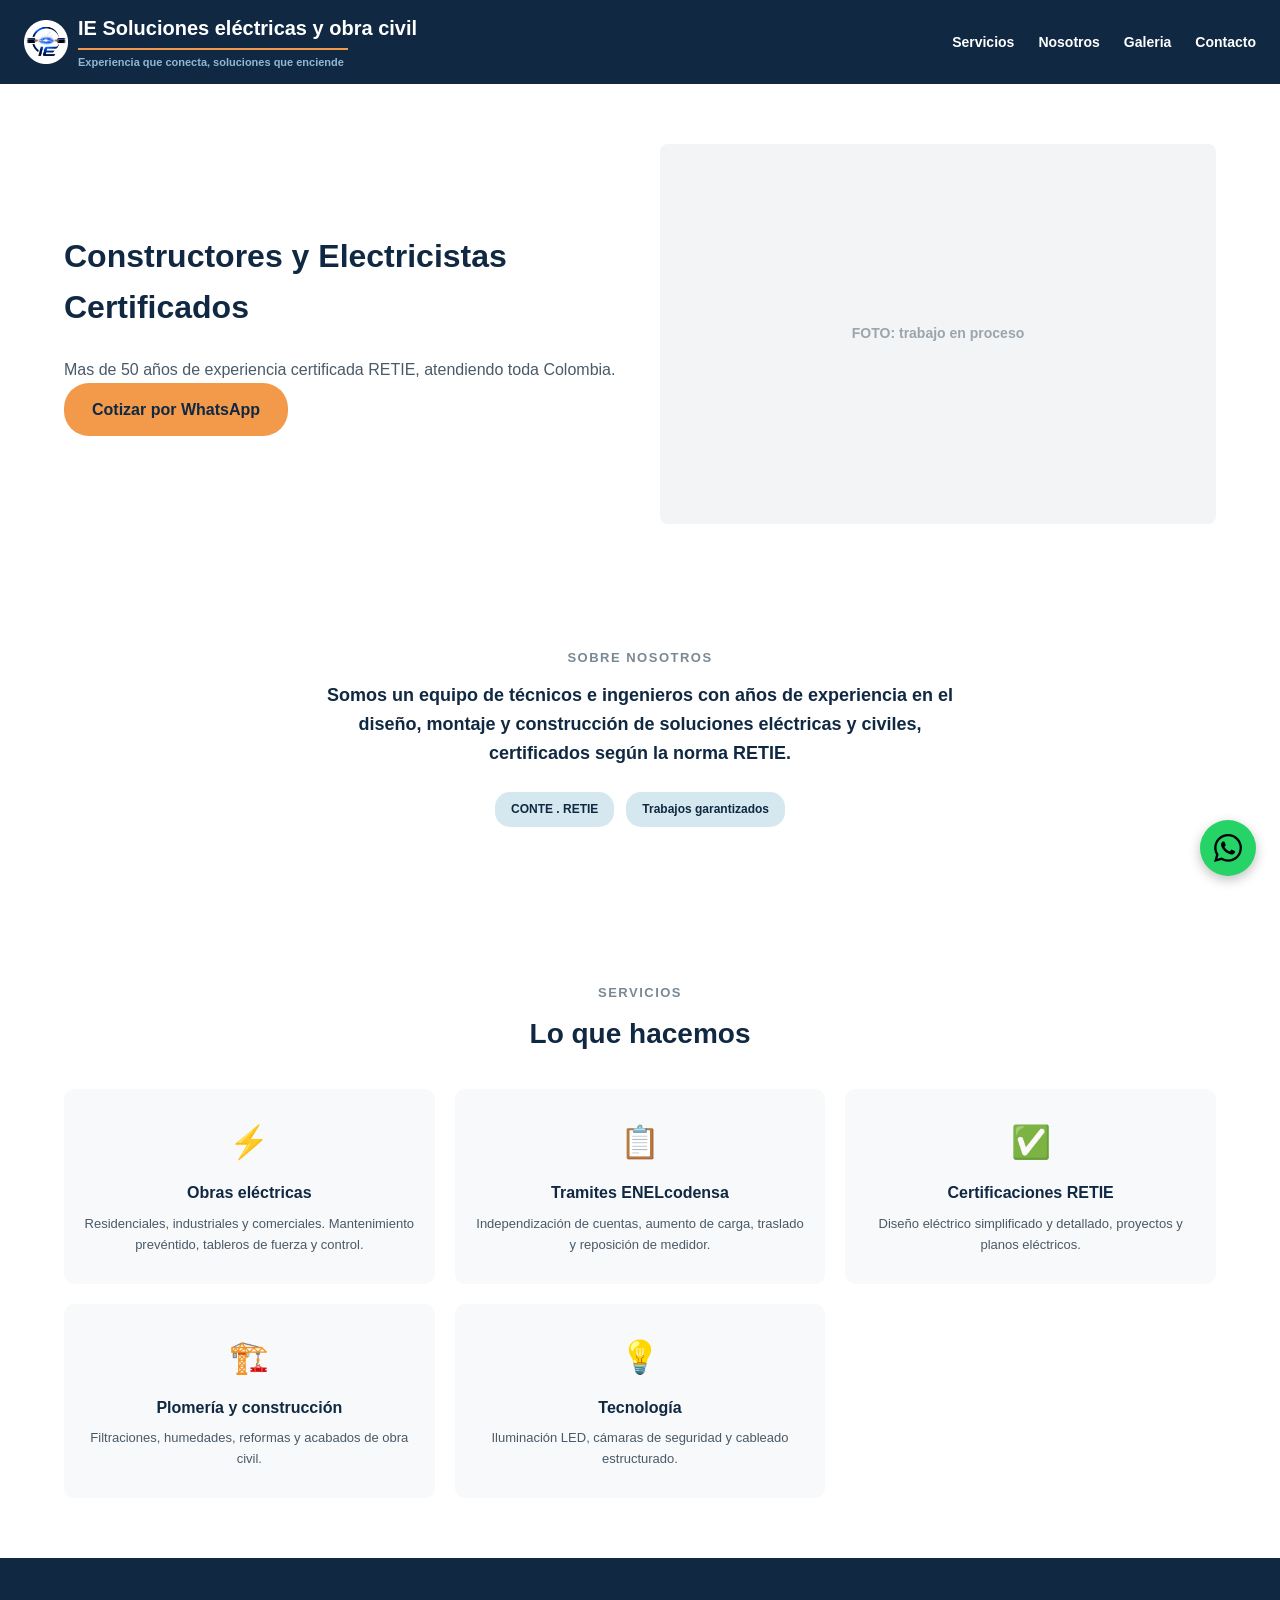
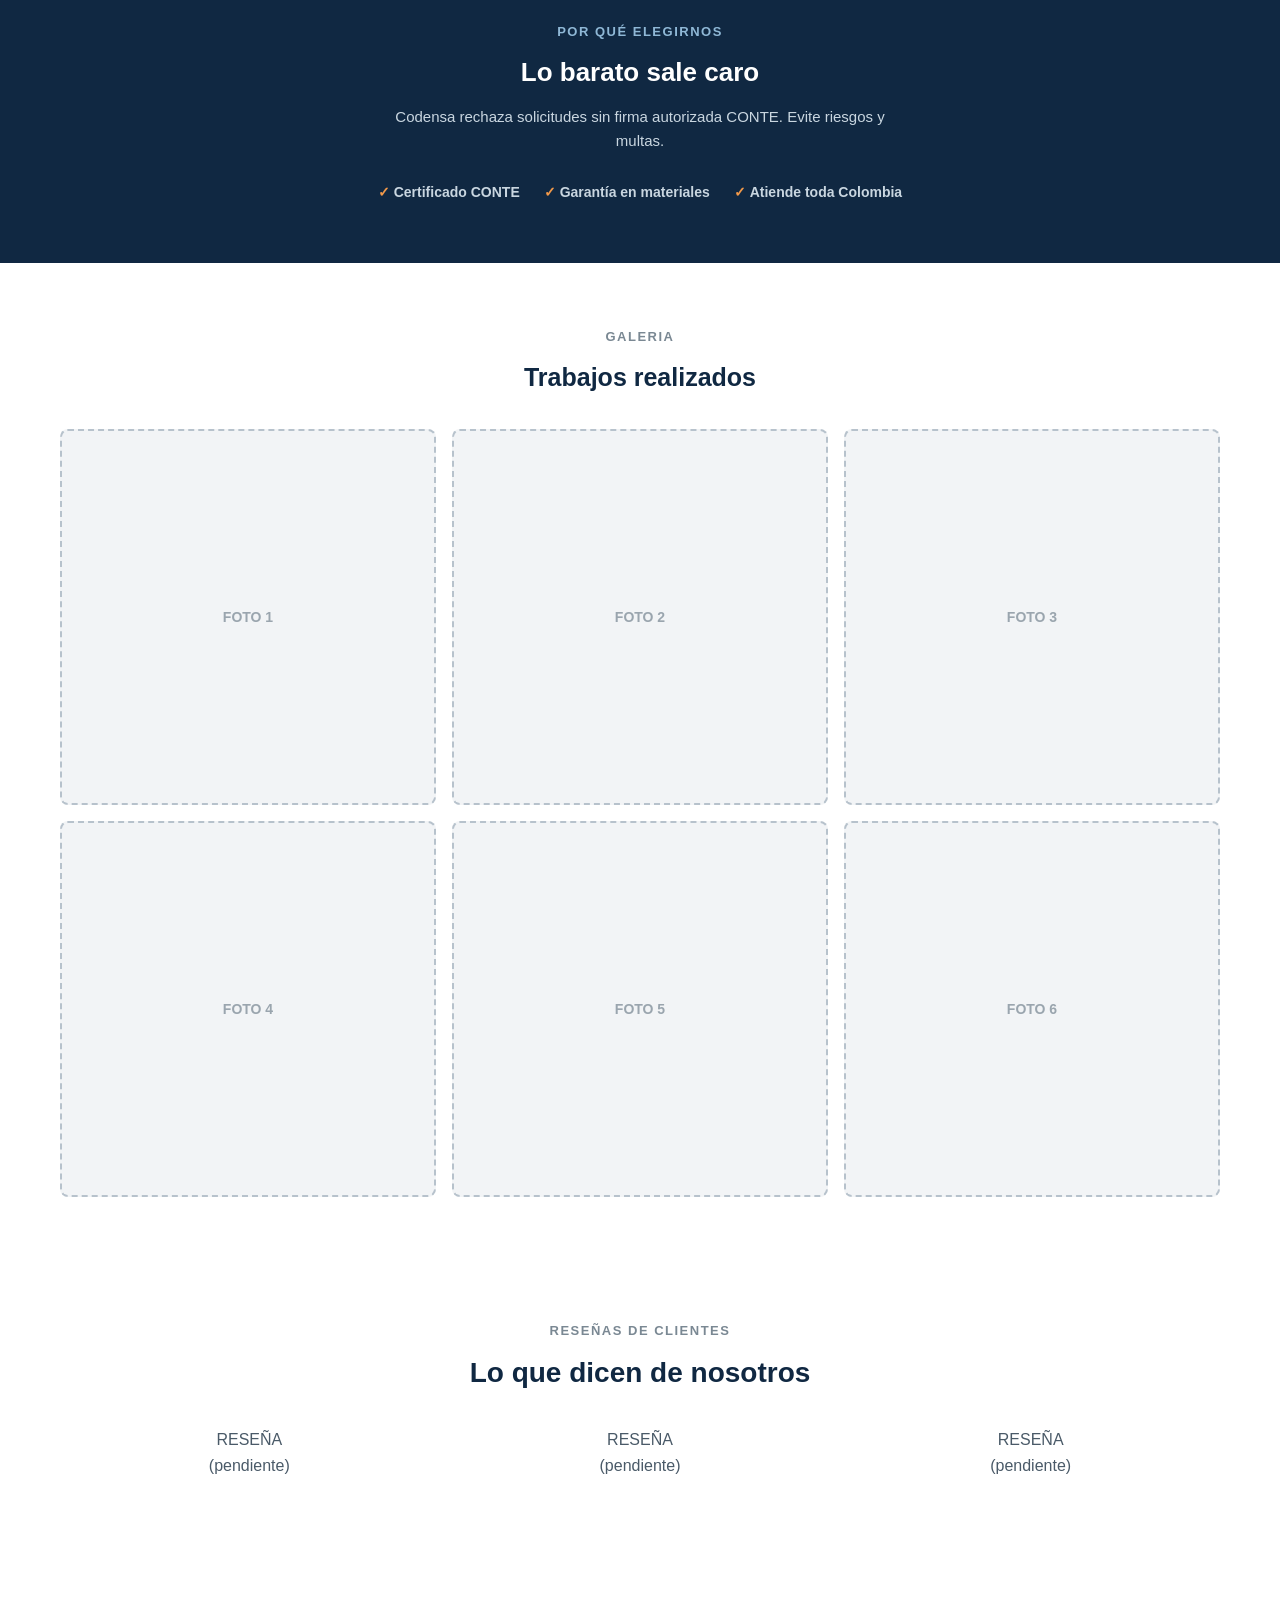
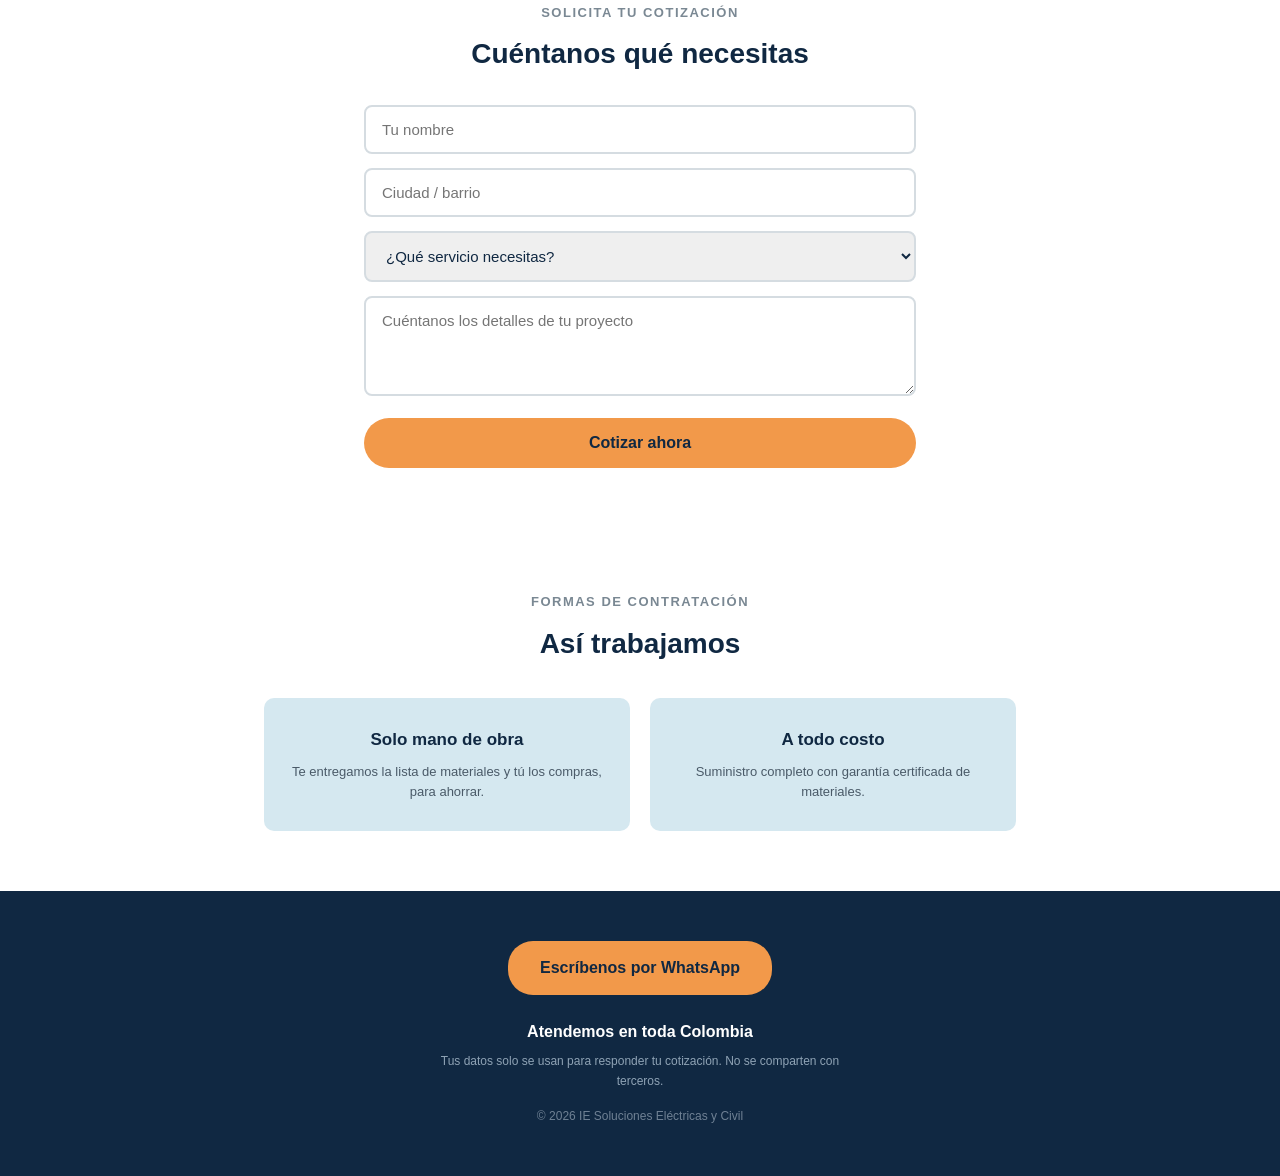
==== commit 149b9c7c: "galleria de sobre nosostros" ====
--- a/index.html
+++ b/index.html
@@ -41,22 +41,7 @@
             <span class="chip">Trabajos garantizados </span>
         </div>
         <div class="galeria-auto">
-            <div class="galeria-auto__track">
-                <div class="galeria-auto__item">
-                    <div class="galeria-auto__placeholder">FOTO</div>
-                    <span class="galeria-auto__nombre">Obras eléctricas</span>
-                </div>
-                <div class="galeria-auto__item">
-                    <div class="galeria-auto__placeholder">FOTO</div>
-                    <span class="galeria-auto__nombre">Trámites Codensa</span>
-                </div>
-                <div class="galeria-auto__item">
-                    <div class="galeria-auto__placeholder">FOTO</div>
-                    <span class="galeria-auto__nombre">Certificaciones RETIE</span>
-                </div>
-                <div class="galeria-auto__item">
-                    <div class="galeria-auto__placeholder">FOTO</div>
-                    <span class="galeria-auto__nombre">Tecnología LED</span>
+            <div class="galeria-auto__track" id="galeria-auto-track">
         </div>
     </div>
 </div>
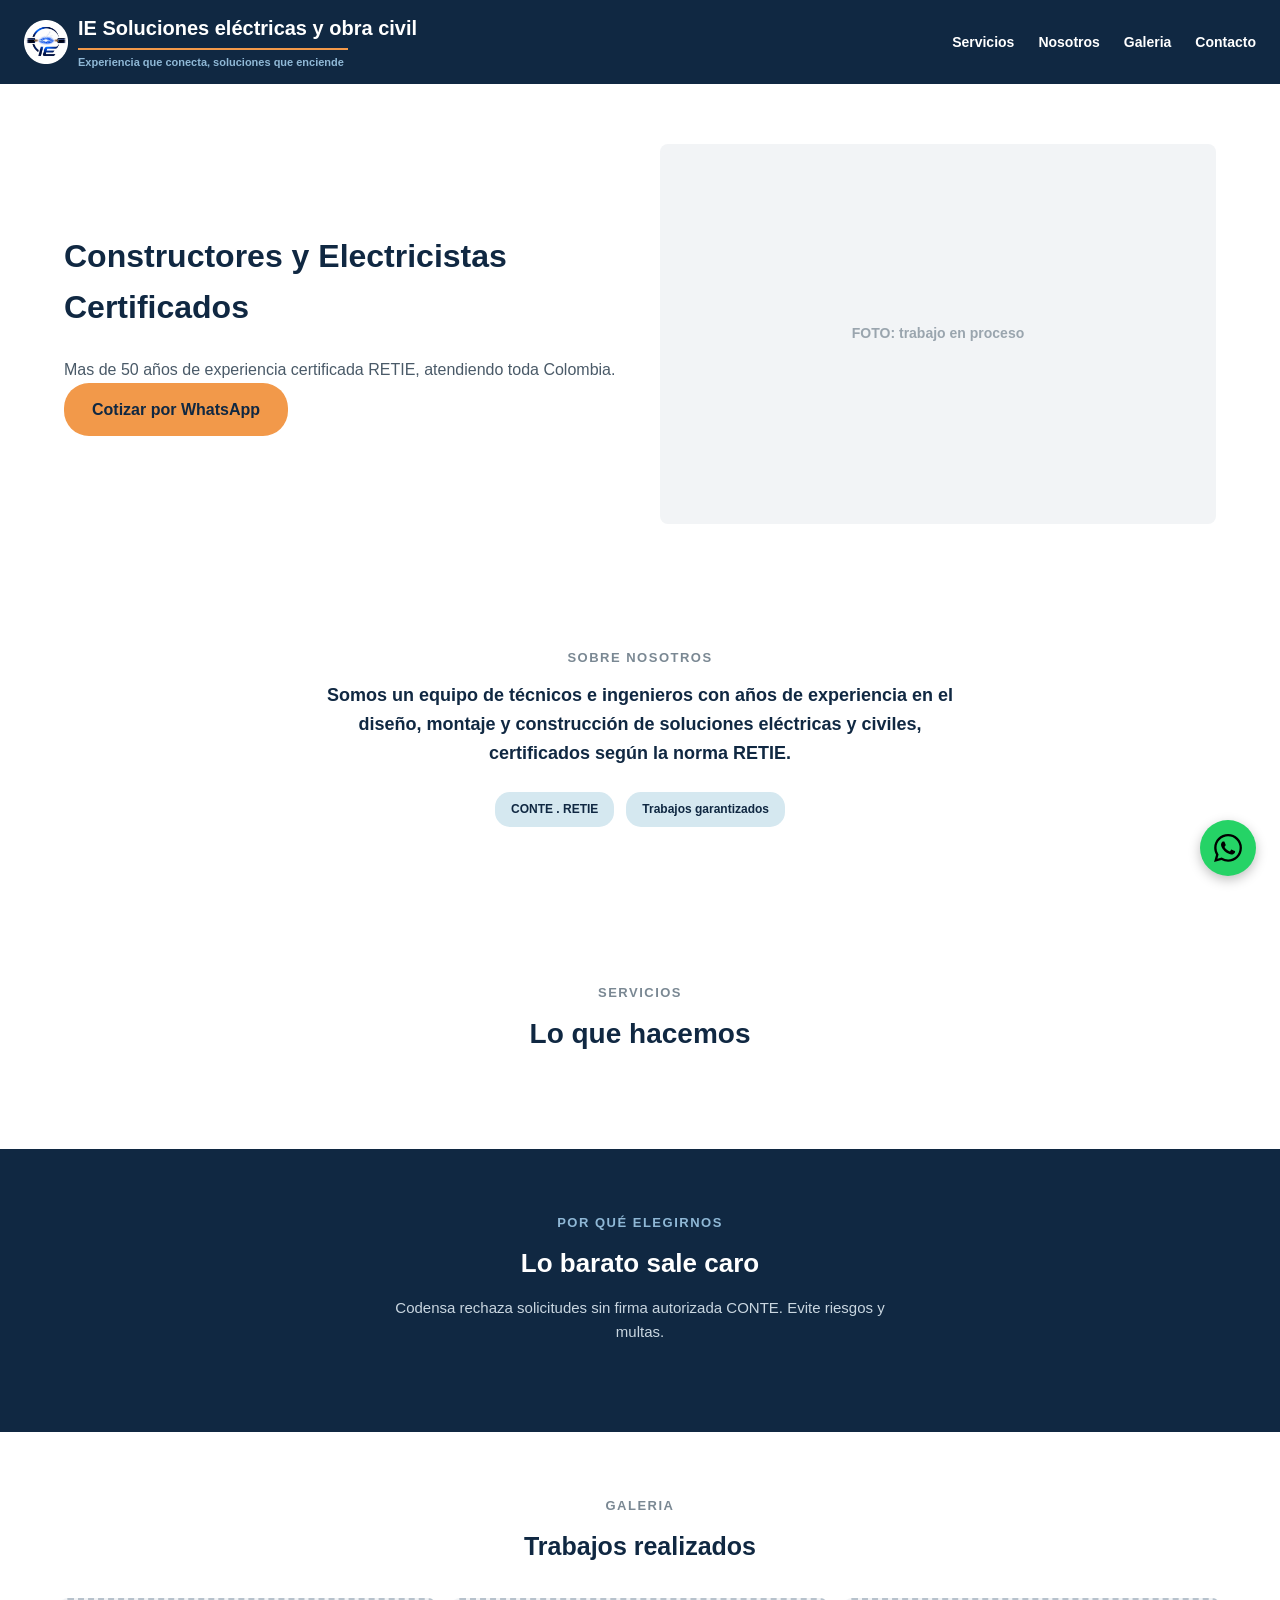
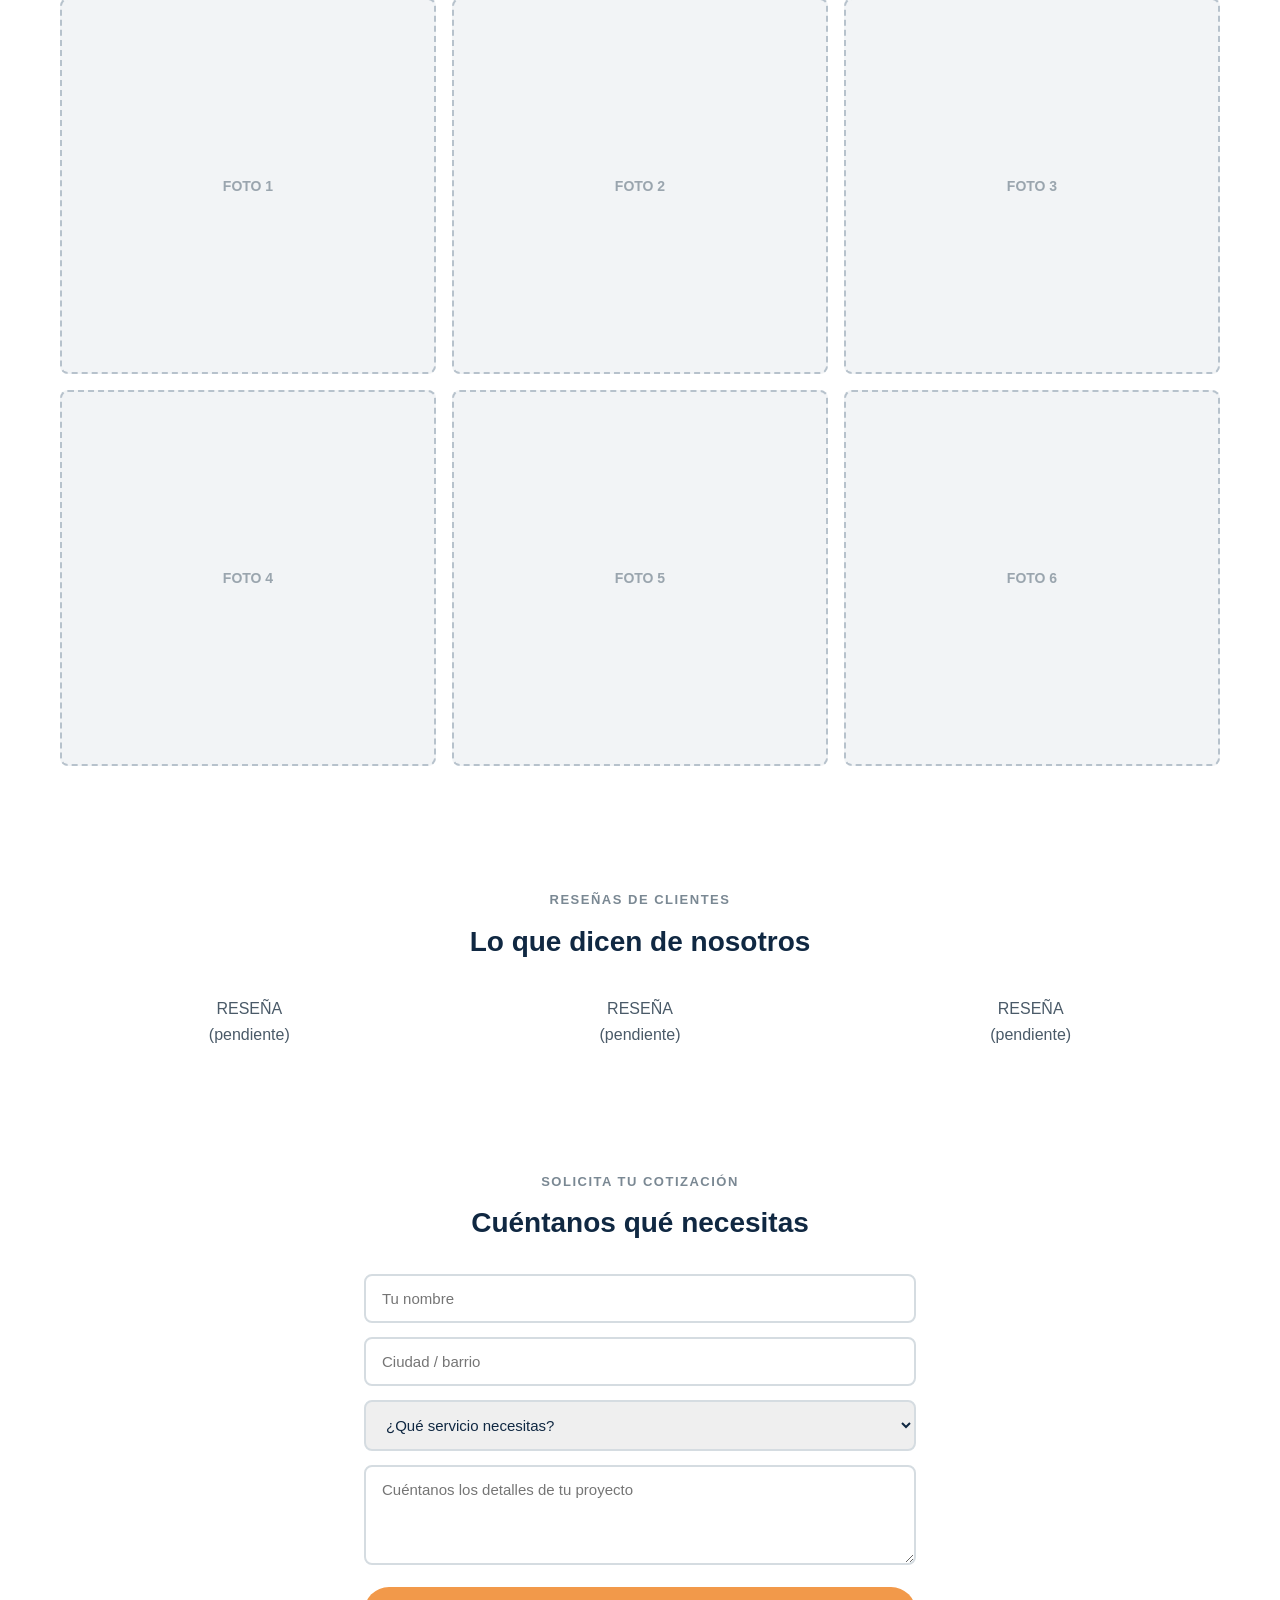
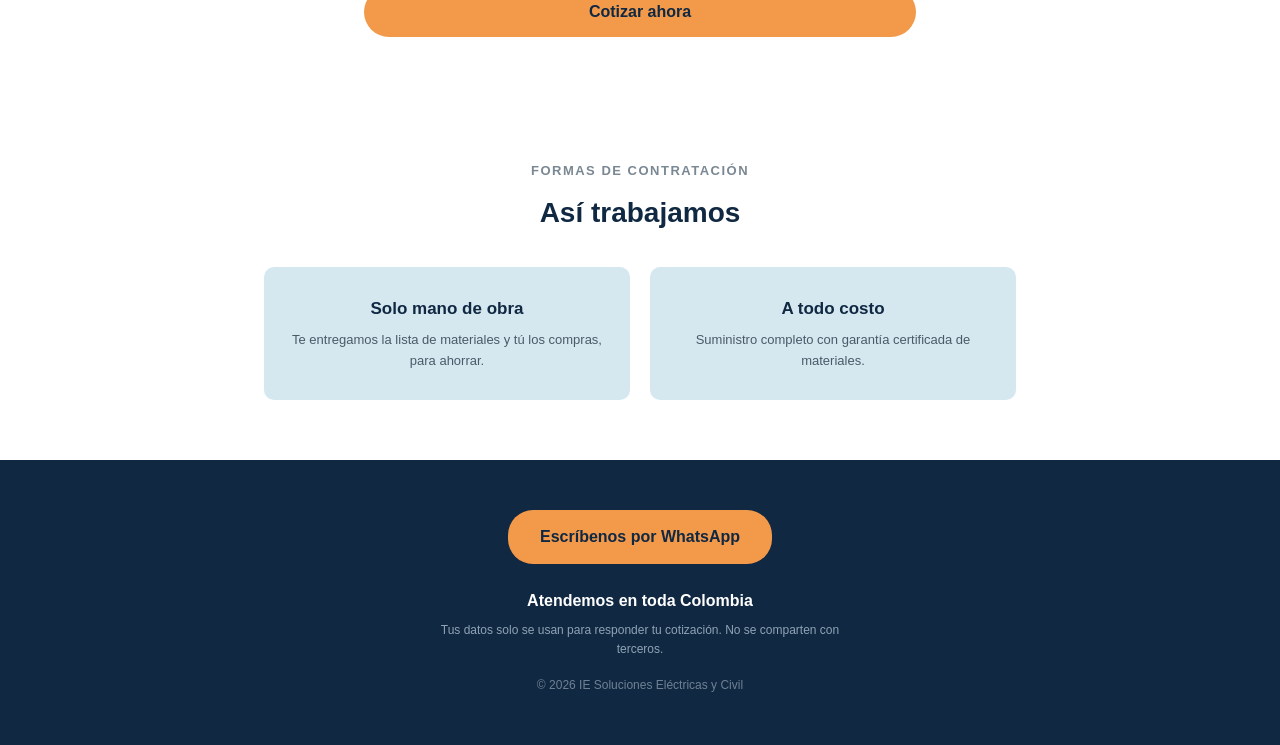
==== commit 1a1f9133: "reconocernos" ====
--- a/index.html
+++ b/index.html
@@ -50,43 +50,17 @@
         <span class="servicios__label">SERVICIOS</span>
         <h2 class="servicios__titulo">Lo que hacemos</h2>
 
-        <div class ="servicios__grid">
-            <div class="servicio-card">
-                <div class="servicio-card__icono">⚡</div>
-                <h3 class="servicio-card__titulo">Obras eléctricas</h3>
-                <p class="servicio-card__texto">Residenciales, industriales y comerciales. Mantenimiento prevéntido, tableros de fuerza y control.</p>
-            </div>    
-            <div class="servicio-card">
-                <div class="servicio-card__icono">📋</div>
-                <h3 class="servicio-card__titulo">Tramites ENELcodensa</h3>
-                <p class="servicio-card__texto">Independización de cuentas, aumento de carga, traslado y reposición de medidor.</p>
-            </div>
-            <div class="servicio-card">
-                <div class="servicio-card__icono">✅</div>
-                <h3 class="servicio-card__titulo">Certificaciones RETIE</h3>
-                <p class="servicio-card__texto">Diseño eléctrico simplificado y detallado, proyectos y planos eléctricos.</p>
-            </div>
-            <div class="servicio-card">
-                <div class="servicio-card__icono">🏗️</div>
-                <h3 class="servicio-card__titulo">Plomería y construcción</h3>
-                <p class="servicio-card__texto">Filtraciones, humedades, reformas y acabados de obra civil.</p>
-            </div>
-            <div class="servicio-card">
-                <div class="servicio-card__icono">💡</div>
-                <h3 class="servicio-card__titulo">Tecnología</h3>
-                <p class="servicio-card__texto">Iluminación LED, cámaras de seguridad y cableado estructurado.</p>
-            </div>
+        <div class ="servicios__grid" id="servicios-grid">
+            
         </div>
     </section>
     <section class="elegirnos">
         <span class="elegirnos__label">POR QUÉ ELEGIRNOS</span>
-        <h2 class="elegirnos__titulo">Lo barato sale caro</h2>
-        <p class="elegirnos__texto">Codensa rechaza solicitudes sin firma autorizada CONTE. Evite riesgos y multas.</p>
+        <h2 class="elegirnos__titulo" id="elegirnos-titulo">Lo barato sale caro</h2>
+        <p class="elegirnos__texto" id="elegirnos-texto">Codensa rechaza solicitudes sin firma autorizada CONTE. Evite riesgos y multas.</p>
 
-        <ul class="elegirnos__lista">
-            <li>Certificado CONTE</li>
-            <li>Garantía en materiales</li>
-            <li>Atiende toda Colombia</li>
+        <ul class="elegirnos__lista" id="elegirnos-lista">
+            
         </ul>
     </section>
     <section class="galeria-trabajos" id ="galeria">
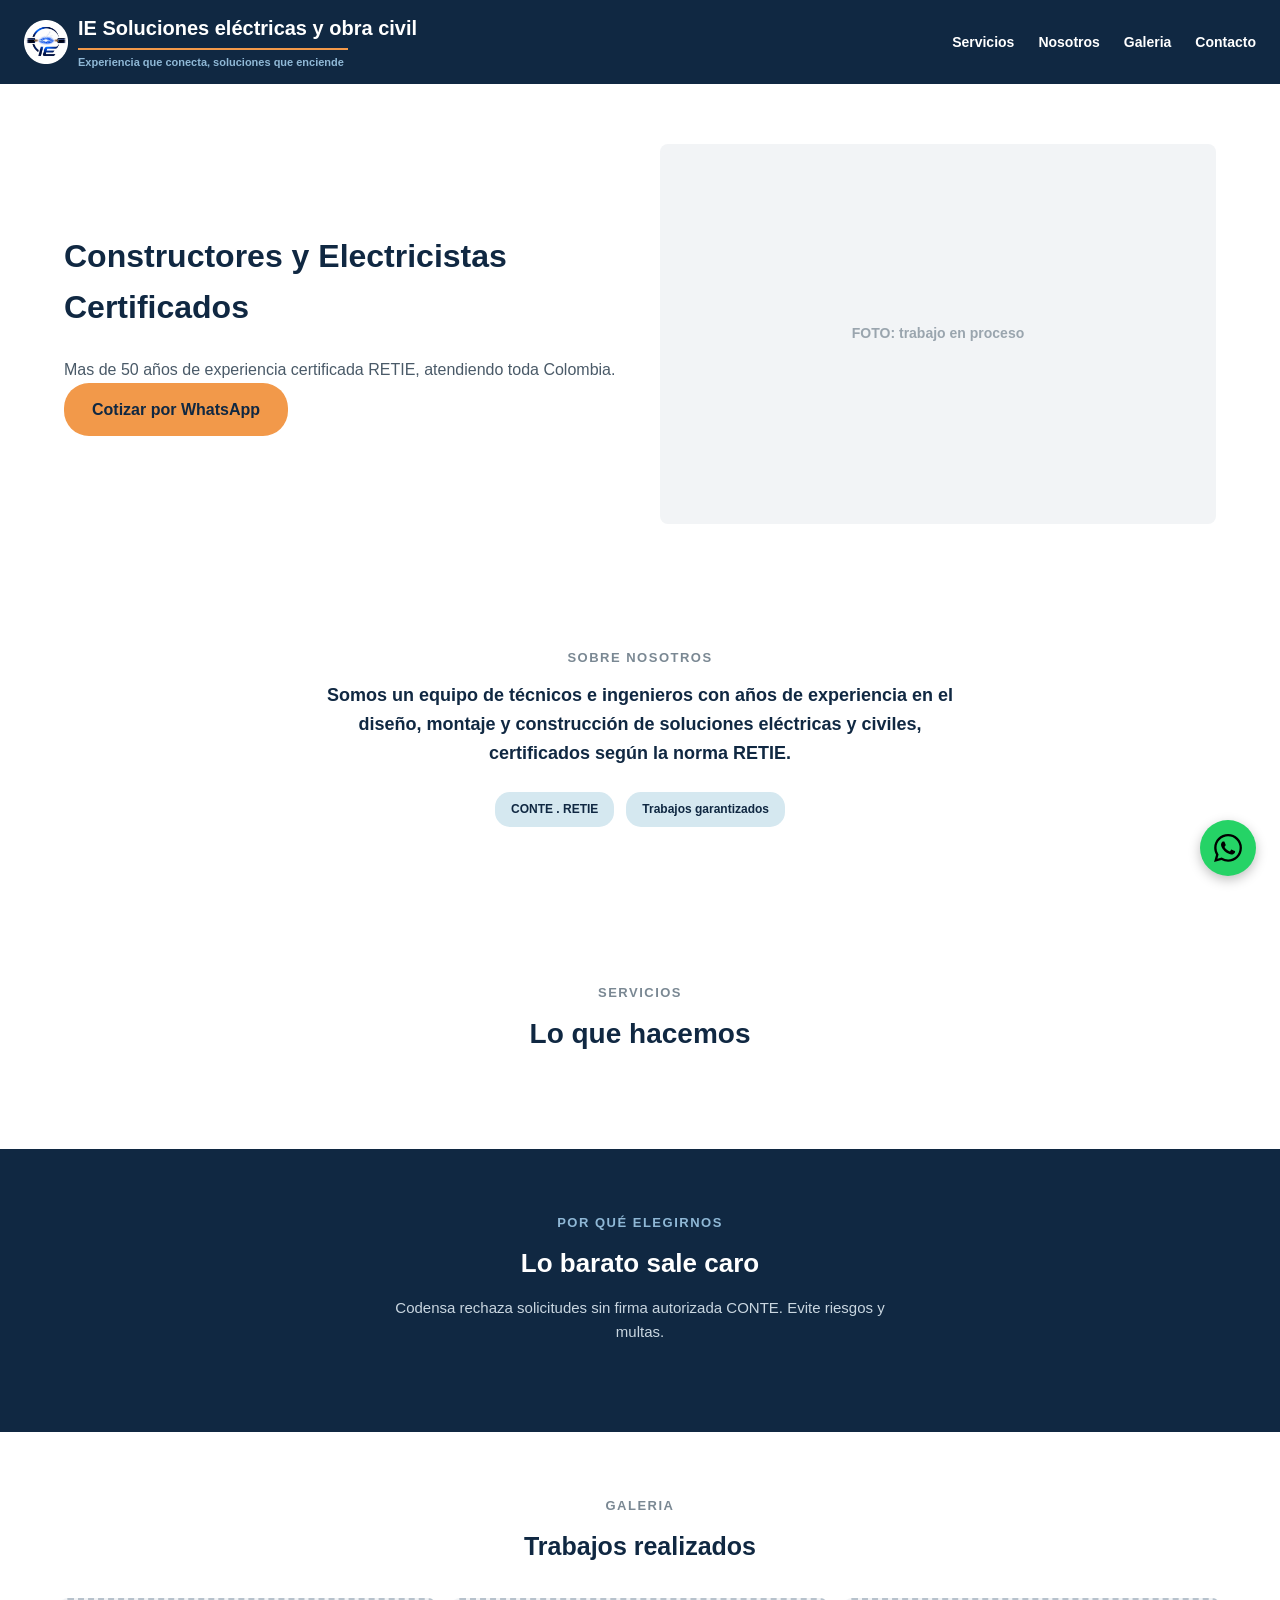
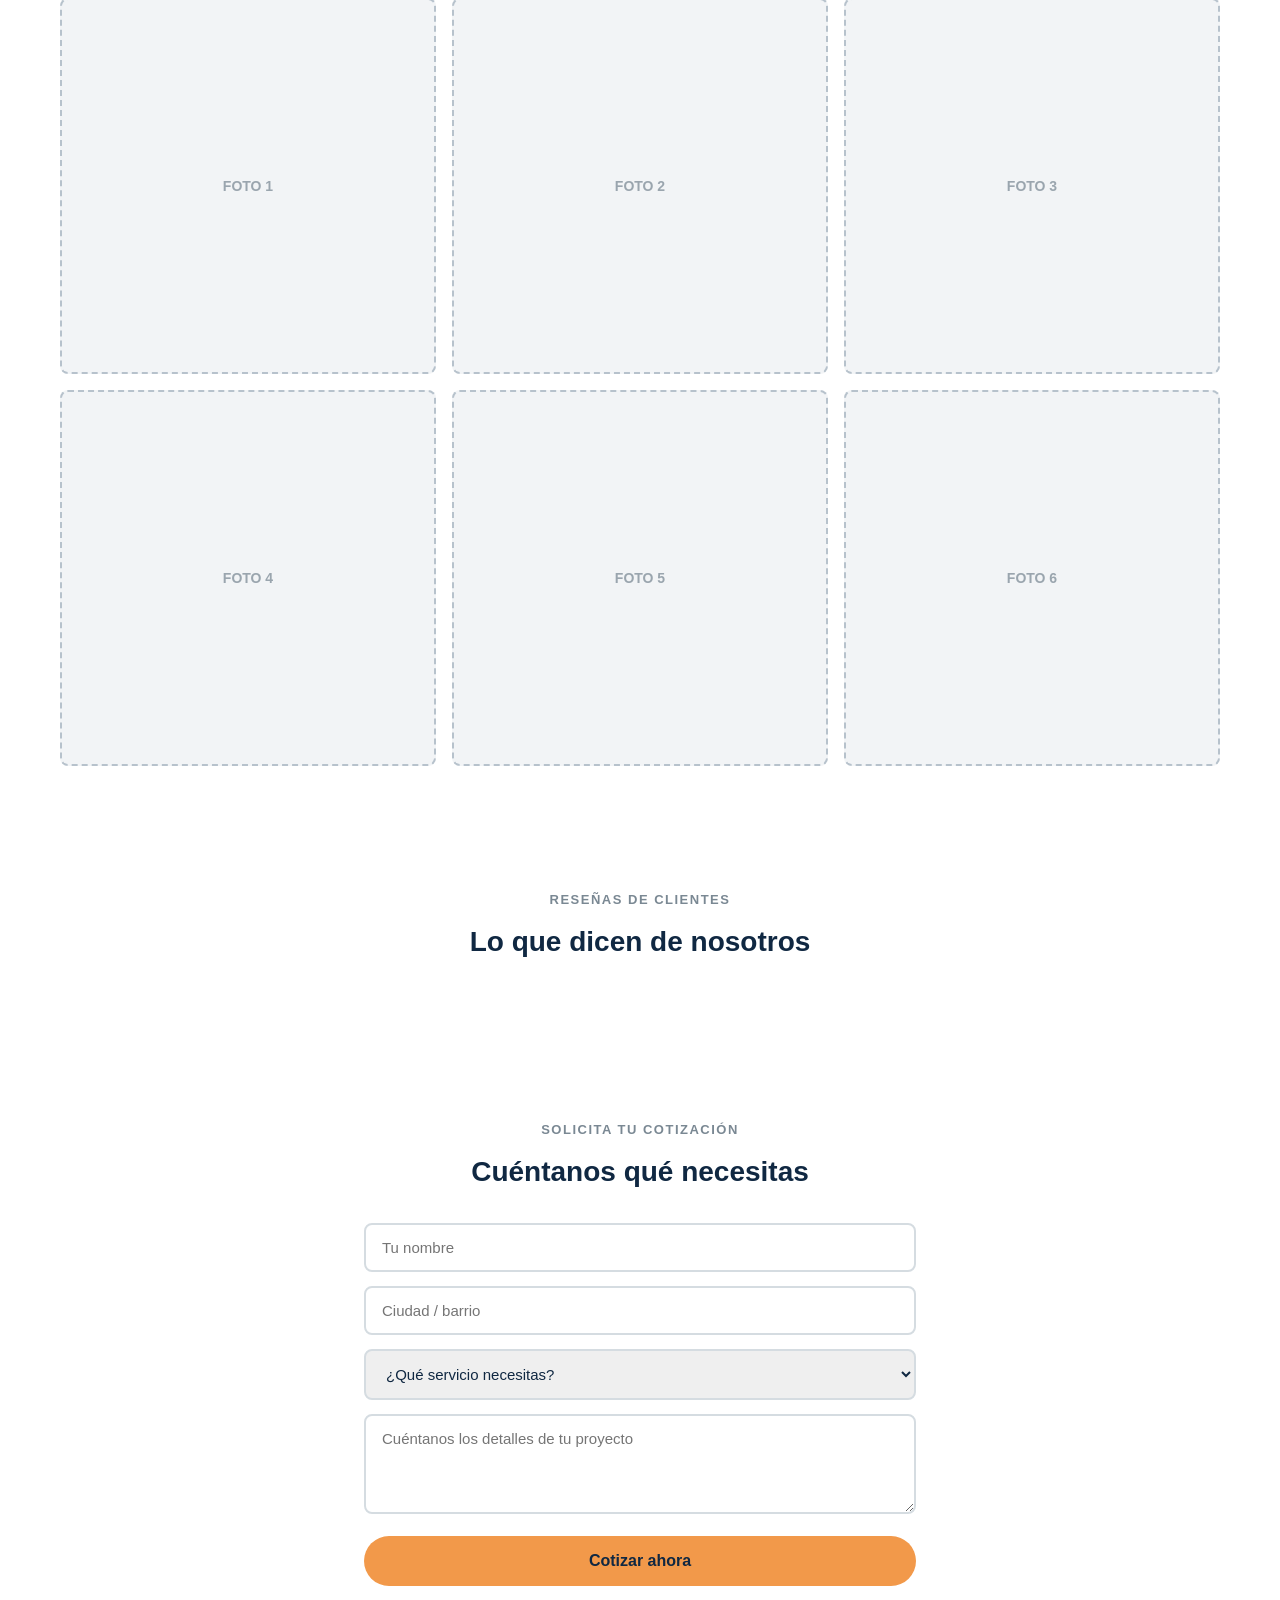
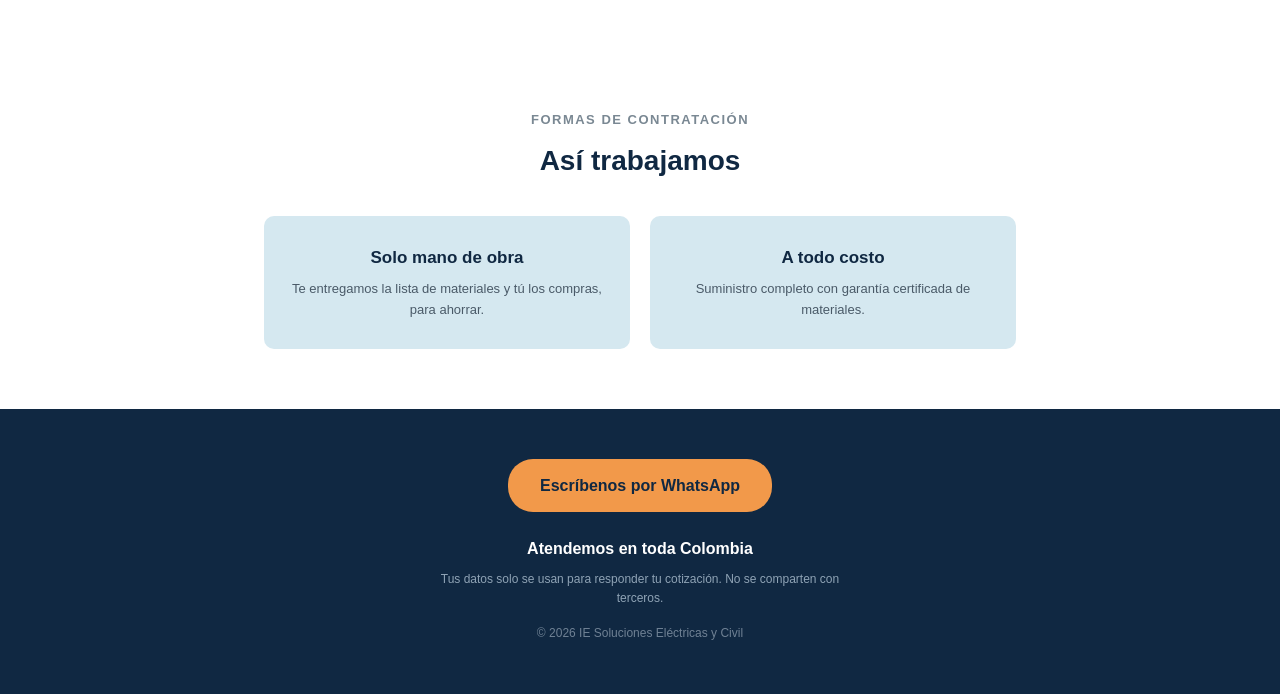
==== commit b1a12fcc: "Reseñas java" ====
--- a/index.html
+++ b/index.html
@@ -79,10 +79,7 @@
         <span class="resenas__label">RESEÑAS DE CLIENTES</span>
         <h2 class="resenas__titulo">Lo que dicen de nosotros</h2>
 
-        <div class="resenas__grid">
-            <div class="resena-placeholder">RESEÑA<br>(pendiente)</div>
-            <div class="resena-placeholder">RESEÑA<br>(pendiente)</div>
-            <div class="resena-placeholder">RESEÑA<br>(pendiente)</div>
+        <div class="resenas__grid" id="resenas-grid">
         </div>
     </section>
     <section class="cotizar" id="cotizar">
--- a/css/styles.css
+++ b/css/styles.css
@@ -561,4 +561,33 @@
 .whatsapp-flotante__icono {
     width: 28px;
     height: 28px;
+}
+.resena-card {
+    background-color: #f7f9fa;
+    border-radius: 10px;
+    padding: 24px 20px;
+    text-align: left;
+}
+
+.resena-card__estrellas {
+    color: var(--color-amber);
+    font-size: 16px;
+    margin-bottom: 10px;
+}
+
+.resena-card__comentario {
+    font-size: 14px;
+    color: var(--color-grey-text);
+    margin-bottom: 14px;
+}
+
+.resena-card__nombre {
+    font-size: 14px;
+    font-weight: 700;
+    color: var(--color-navy);
+}
+
+.resena-card__ciudad {
+    font-size: 12px;
+    color: #7A8893;
 }
